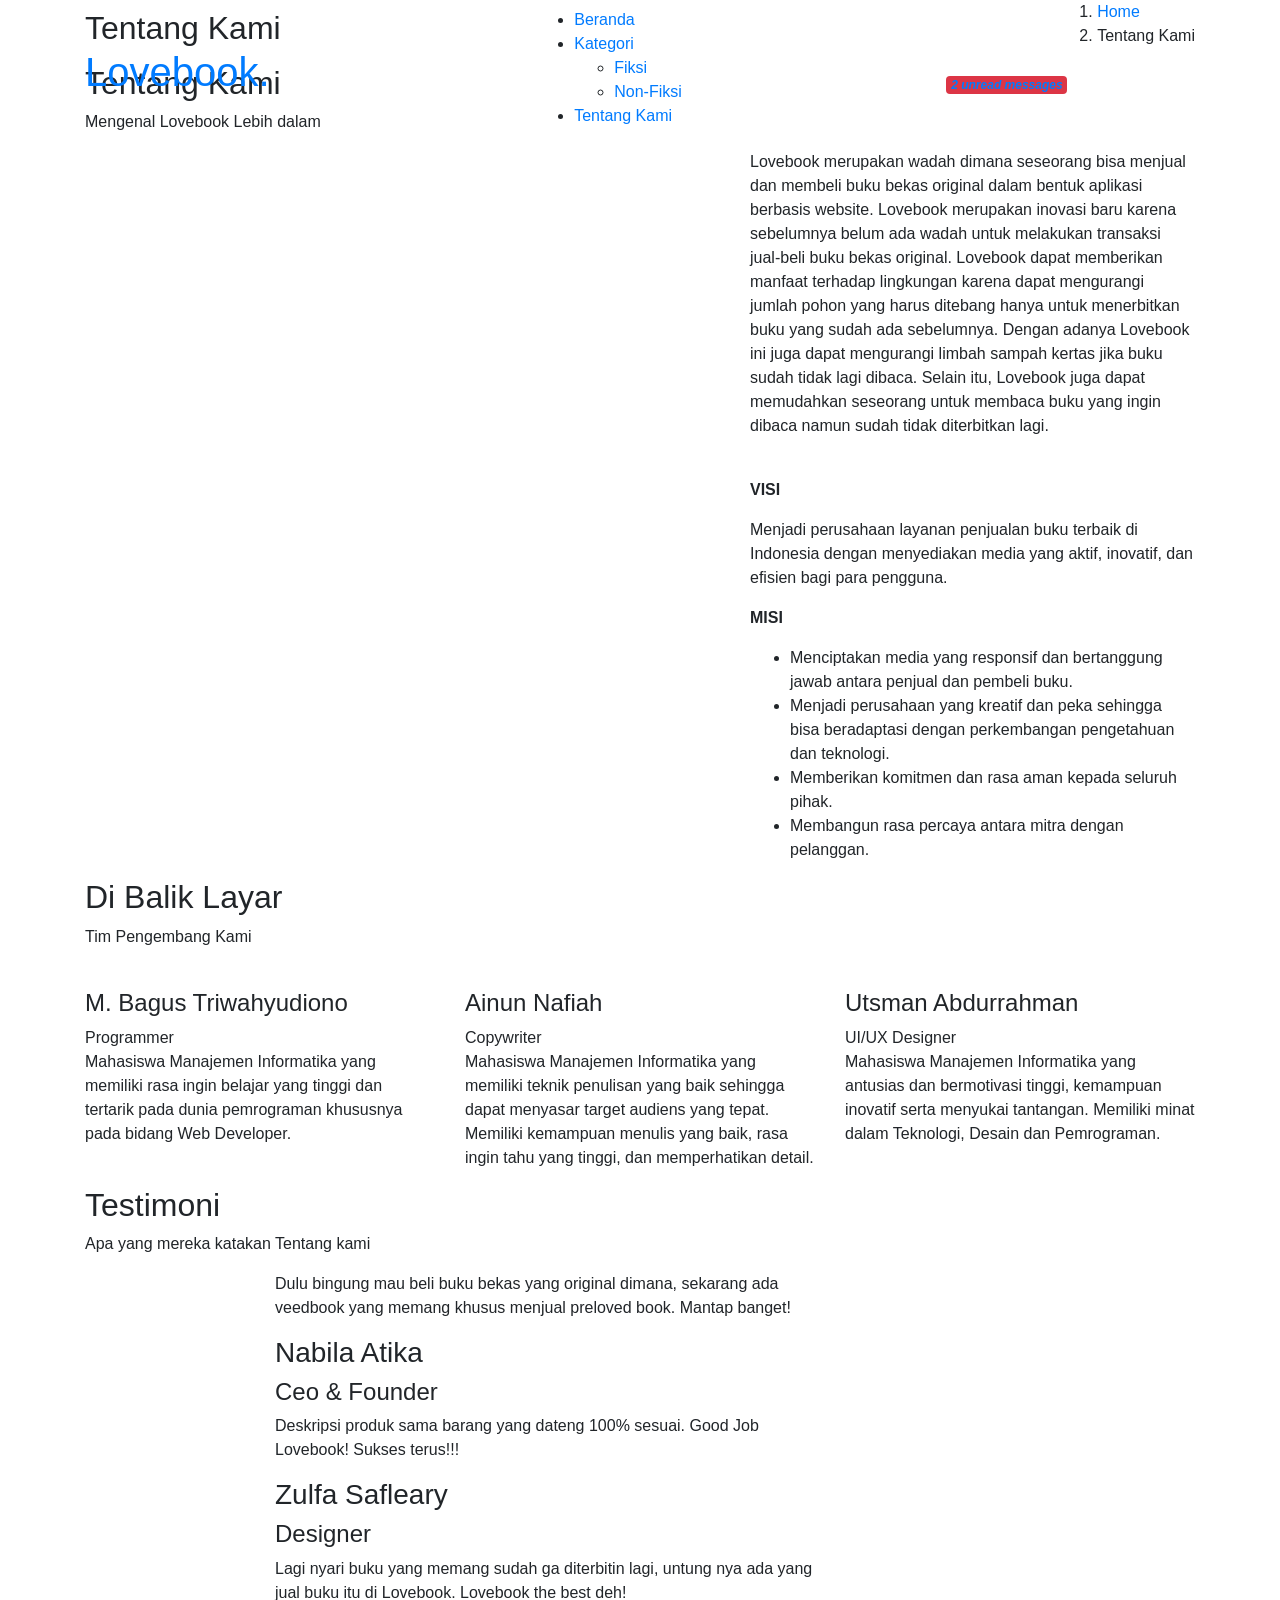
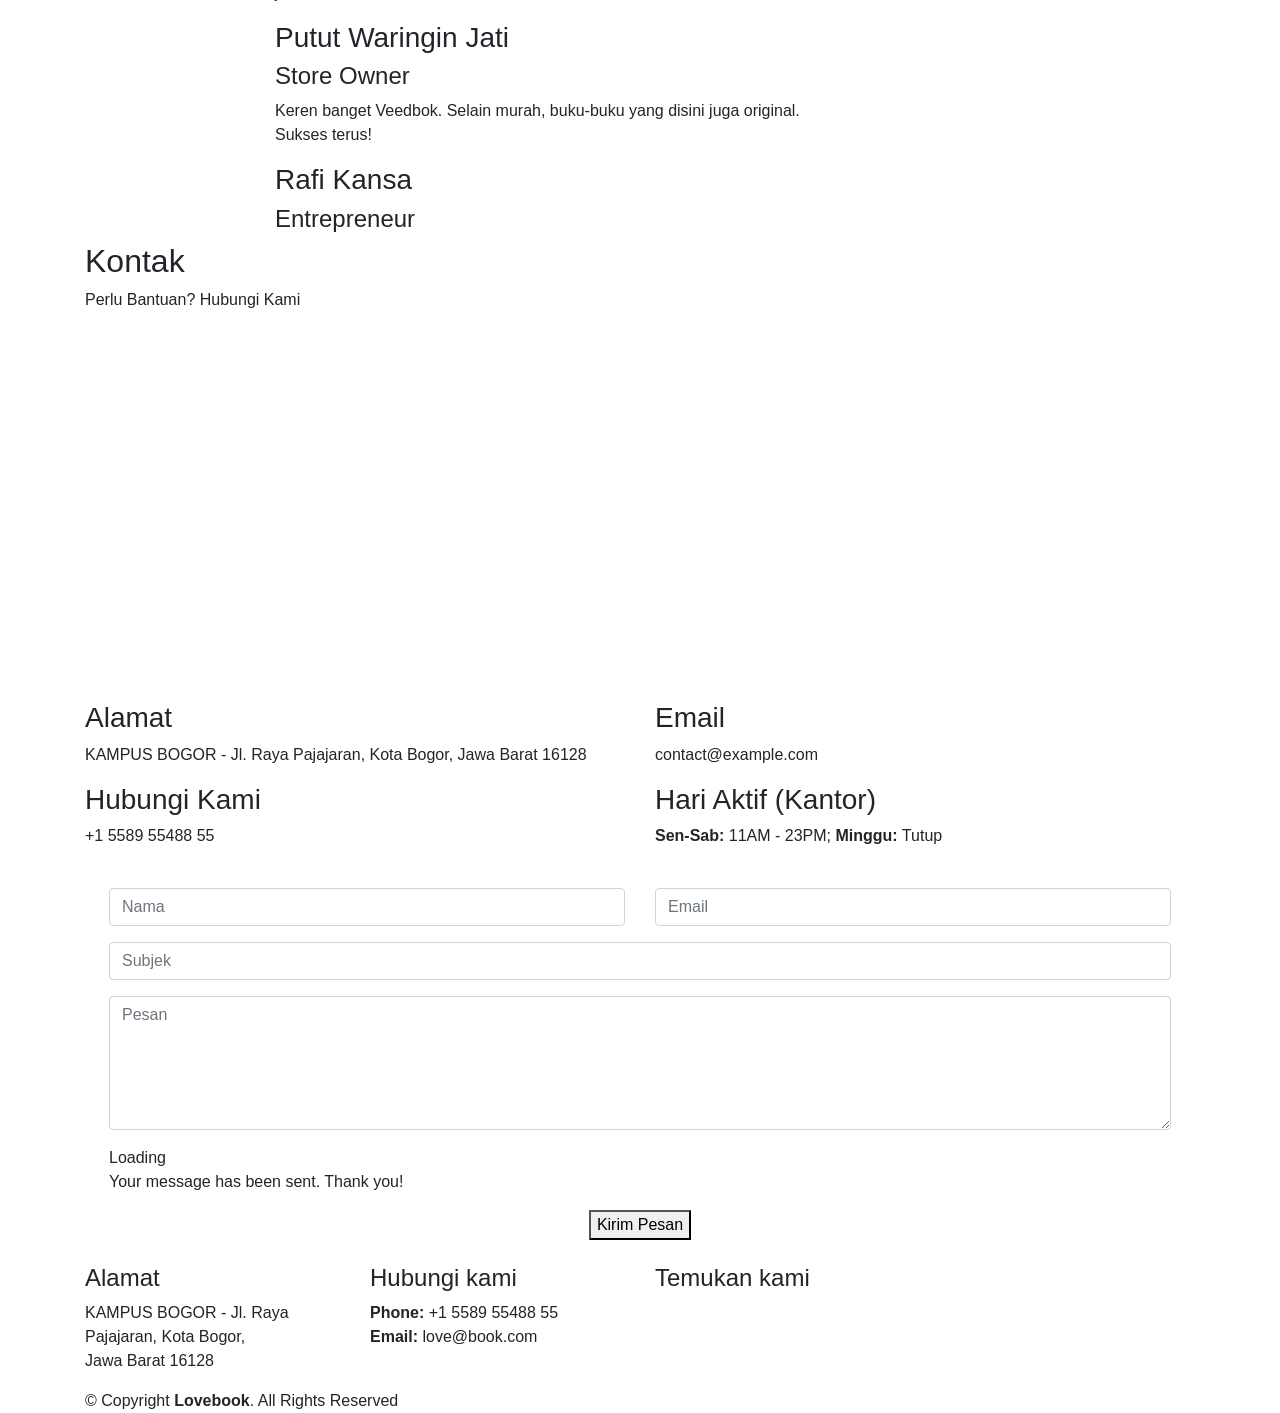
==== aboutus.html @ dd8b37a4 "Add files via upload" ====
<!DOCTYPE html>
<html lang="en">

<head>
  <meta charset="utf-8">
  <meta content="width=device-width, initial-scale=1.0" name="viewport">

  <title>Tentang Kami</title>
  <meta content="" name="description">
  <meta content="" name="keywords">

  <!-- Favicons -->
  <link href="assets/img/LogoLovebook.png" rel="icon">
  <link href="assets/img/LogoLovebook.png" rel="apple-touch-icon">

  <!-- Google Fonts -->
  <link rel="preconnect" href="https://fonts.googleapis.com">
  <link rel="preconnect" href="https://fonts.gstatic.com" crossorigin>
  <link
    href="https://fonts.googleapis.com/css2?family=Open+Sans:ital,wght@0,300;0,400;0,500;0,600;0,700;1,300;1,400;1,600;1,700&family=Amatic+SC:ital,wght@0,300;0,400;0,500;0,600;0,700;1,300;1,400;1,500;1,600;1,700&family=Inter:ital,wght@0,300;0,400;0,500;0,600;0,700;1,300;1,400;1,500;1,600;1,700&display=swap"
    rel="stylesheet">

  <!-- Vendor CSS Files -->
  <link href="assets/vendor/bootstrap/css/bootstrap.min.css" rel="stylesheet">
  <link href="assets/vendor/bootstrap-icons/bootstrap-icons.css" rel="stylesheet">
  <link href="assets/vendor/aos/aos.css" rel="stylesheet">
  <link href="assets/vendor/glightbox/css/glightbox.min.css" rel="stylesheet">
  <link href="assets/vendor/swiper/swiper-bundle.min.css" rel="stylesheet">
  <link href="//maxcdn.bootstrapcdn.com/bootstrap/4.0.0/css/bootstrap.min.css" rel="stylesheet" id="bootstrap-css">
  <script src="//maxcdn.bootstrapcdn.com/bootstrap/4.0.0/js/bootstrap.min.js"></script>
  <script src="//cdnjs.cloudflare.com/ajax/libs/jquery/3.2.1/jquery.min.js"></script>

  <!-- Template Main CSS File -->
  <link href="assets/css/main.css" rel="stylesheet">

</head>

<body>

  <!-- ======= Header ======= -->
  <header id="header" class="header fixed-top d-flex align-items-center">
    <div class="container d-flex align-items-center justify-content-between">

      <a href="index.html" class="logo d-flex align-items-center me-auto me-lg-0">
        <!-- Uncomment the line below if you also wish to use an image logo -->
        <img src="assets/img/logolovebook1.png" alt="">
        <h1>Lovebook<span>.</span></h1>
      </a>

      <nav id="navbar" class="navbar">
        <ul>
          <li><a href="index.html">Beranda</a></li>
          <li class="dropdown"><a href="category.html"><span>Kategori</span> <i
                class="bi bi-chevron-down dropdown-indicator"></i></a>
            <ul>
              <li><a href="category-fiction.html">Fiksi</a></li>
              <li><a href="category-nonfiction.html">Non-Fiksi</a></li>
            </ul>
          </li>
          <li><a href="aboutus.html">Tentang Kami</a></li>
        </ul>
      </nav><!-- .navbar -->
      <nav>
        <a href="cart.html"><i class="bi bi-cart4 position-relative fs-5"><span
              class="position-absolute top-0 start-100 translate-middle badge rounded-pill bg-danger">2 <span
                class="visually-hidden">unread messages</span></span></i></a>
        <a class="btn-book-a-table bi bi-person-circle fs-5" href="profile.html"></a>
      </nav>
      <i class="mobile-nav-toggle mobile-nav-show bi bi-list"></i>
      <i class="mobile-nav-toggle mobile-nav-hide d-none bi bi-x"></i>
    </div>
  </header><!-- End Header -->

  <main id="main">

    <!-- ======= Breadcrumbs ======= -->
    <div class="breadcrumbs">
      <div class="container">

        <div class="d-flex justify-content-between align-items-center">
          <h2>Tentang Kami</h2>
          <ol>
            <li><a href="index.html">Home</a></li>
            <li>Tentang Kami</li>
          </ol>
        </div>

      </div>
    </div><!-- End Breadcrumbs -->

    <!-- ======= About Section ======= -->
    <section id="about" class="about">
        <div class="container" data-aos="fade-up">
  
          <div class="section-header">
            <h2>Tentang Kami</h2>
            <p>Mengenal Lovebook <span>Lebih dalam</span></p>
          </div>
  
          <div class="row gy-4">
            <div class="col-lg-7 position-relative about-img" style="background-image: url(assets/img/about1.jpg) ;" data-aos="fade-up" data-aos-delay="150">
            </div>
            <div class="col-lg-5 d-flex align-items-end" data-aos="fade-up" data-aos-delay="300">
              <div class="content ps-0 ps-lg-5">
                <p>
                  Lovebook merupakan wadah dimana seseorang bisa menjual dan membeli buku bekas original dalam bentuk aplikasi berbasis website. Lovebook 
                  merupakan inovasi baru karena sebelumnya belum ada wadah untuk melakukan transaksi jual-beli buku bekas original. Lovebook dapat memberikan 
                  manfaat terhadap lingkungan karena dapat mengurangi jumlah pohon yang harus ditebang hanya untuk menerbitkan buku yang sudah ada sebelumnya. 
                  Dengan adanya Lovebook ini juga dapat mengurangi limbah sampah kertas jika buku sudah tidak lagi dibaca. Selain itu, Lovebook juga dapat memudahkan 
                  seseorang untuk membaca buku yang ingin dibaca namun sudah tidak diterbitkan lagi.
                </p><br>
                <p><b>VISI</b></p>
                <p>Menjadi perusahaan layanan penjualan buku terbaik di Indonesia dengan menyediakan media yang aktif, inovatif, dan efisien bagi para pengguna. </p>
                <p><b>MISI</b></p>
                <ul>
                  <li><i class="bi bi-check2-all"></i> Menciptakan media yang responsif dan bertanggung jawab antara penjual dan pembeli buku. </li>
                  <li><i class="bi bi-check2-all"></i> Menjadi perusahaan yang kreatif dan peka sehingga bisa beradaptasi dengan perkembangan pengetahuan dan teknologi. </li>
                  <li><i class="bi bi-check2-all"></i> Memberikan komitmen dan rasa aman kepada seluruh pihak. </li>
                  <li><i class="bi bi-check2-all"></i> Membangun rasa percaya antara mitra dengan pelanggan. </li>
                </ul>
              </div>
            </div>
          </div>
  
        </div>
      </section><!-- End About Section -->

    <!-- ======= Chefs Section ======= -->
    <section id="chefs" class="chefs section-bg">
      <div class="container" data-aos="fade-up">

        <div class="section-header">
          <h2>Di Balik Layar</h2>
          <p>Tim <span>Pengembang</span> Kami</p>
        </div>

        <div class="row gy-4">

          <div class="col-lg-4 col-md-6 d-flex align-items-stretch" data-aos="fade-up" data-aos-delay="200">
            <div class="chef-member">
              <div class="member-img">
                <img src="assets/img/chefs/Bagus.png" class="img-fluid" alt="">
                <div class="social">
                  <a href=""><i class="bi bi-twitter"></i></a>
                  <a href=""><i class="bi bi-facebook"></i></a>
                  <a href=""><i class="bi bi-instagram"></i></a>
                  <a href=""><i class="bi bi-linkedin"></i></a>
                </div>
              </div>
              <div class="member-info">
                <h4>M. Bagus Triwahyudiono</h4>
                <span>Programmer</span>
                <p>Mahasiswa Manajemen Informatika yang memiliki rasa ingin belajar yang tinggi dan tertarik pada dunia pemrograman khususnya pada bidang Web Developer.</p>
              </div>
            </div>
          </div><!-- End Chefs Member -->

          <div class="col-lg-4 col-md-6 d-flex align-items-stretch" data-aos="fade-up" data-aos-delay="100">
            <div class="chef-member">
              <div class="member-img">
                <img src="assets/img/chefs/Ainun.png" class="img-fluid" alt="">
                <div class="social">
                  <a href=""><i class="bi bi-twitter"></i></a>
                  <a href=""><i class="bi bi-facebook"></i></a>
                  <a href=""><i class="bi bi-instagram"></i></a>
                  <a href=""><i class="bi bi-linkedin"></i></a>
                </div>
              </div>
              <div class="member-info">
                <h4>Ainun Nafiah</h4>
                <span>Copywriter</span>
                <p>Mahasiswa Manajemen Informatika yang memiliki teknik penulisan yang baik sehingga dapat menyasar target audiens yang tepat. Memiliki kemampuan menulis yang baik, rasa ingin tahu yang tinggi, dan memperhatikan detail.</p>
              </div>
            </div>
          </div><!-- End Chefs Member -->

          <div class="col-lg-4 col-md-6 d-flex align-items-stretch" data-aos="fade-up" data-aos-delay="300">
            <div class="chef-member">
              <div class="member-img">
                <img src="assets/img/chefs/Utsman.png" class="img-fluid" alt="">
                <div class="social">
                  <a href=""><i class="bi bi-twitter"></i></a>
                  <a href=""><i class="bi bi-facebook"></i></a>
                  <a href=""><i class="bi bi-instagram"></i></a>
                  <a href=""><i class="bi bi-linkedin"></i></a>
                </div>
              </div>
              <div class="member-info">
                <h4>Utsman Abdurrahman</h4>
                <span>UI/UX Designer</span>
                <p>Mahasiswa Manajemen Informatika yang antusias dan bermotivasi tinggi, kemampuan inovatif serta menyukai tantangan. Memiliki minat dalam Teknologi, Desain dan Pemrograman.</p>
              </div>
            </div>
          </div><!-- End Chefs Member -->

        </div>

      </div>
    </section><!-- End Chefs Section -->

    <!-- ======= Testimonials Section ======= -->
    <section id="testimonials" class="testimonials section-bg">
      <div class="container" data-aos="fade-up">

        <div class="section-header">
          <h2>Testimoni</h2>
          <p>Apa yang mereka katakan <span>Tentang kami</span></p>
        </div>

        <div class="slides-1 swiper" data-aos="fade-up" data-aos-delay="100">
          <div class="swiper-wrapper">

            <div class="swiper-slide">
              <div class="testimonial-item">
                <div class="row gy-4 justify-content-center">
                  <div class="col-lg-6">
                    <div class="testimonial-content">
                      <p>
                        <i class="bi bi-quote quote-icon-left"></i>
                        Dulu bingung mau beli buku bekas yang original dimana, sekarang ada veedbook yang memang khusus menjual preloved book. Mantap banget!
                        <i class="bi bi-quote quote-icon-right"></i>
                      </p>
                      <h3>Nabila Atika</h3>
                      <h4>Ceo &amp; Founder</h4>
                      <div class="stars">
                        <i class="bi bi-star-fill"></i><i class="bi bi-star-fill"></i><i class="bi bi-star-fill"></i><i class="bi bi-star-fill"></i><i class="bi bi-star-fill"></i>
                      </div>
                    </div>
                  </div>
                  <div class="col-lg-2 text-center">
                    <img src="assets/img/testimonials/testi1.png" class="img-fluid testimonial-img" alt="">
                  </div>
                </div>
              </div>
            </div><!-- End testimonial item -->

            <div class="swiper-slide">
              <div class="testimonial-item">
                <div class="row gy-4 justify-content-center">
                  <div class="col-lg-6">
                    <div class="testimonial-content">
                      <p>
                        <i class="bi bi-quote quote-icon-left"></i>
                        Deskripsi produk sama barang yang dateng 100% sesuai. Good Job Lovebook! Sukses terus!!!
                        <i class="bi bi-quote quote-icon-right"></i>
                      </p>
                      <h3>Zulfa Safleary</h3>
                      <h4>Designer</h4>
                      <div class="stars">
                        <i class="bi bi-star-fill"></i><i class="bi bi-star-fill"></i><i class="bi bi-star-fill"></i><i class="bi bi-star-fill"></i><i class="bi bi-star-fill"></i>
                      </div>
                    </div>
                  </div>
                  <div class="col-lg-2 text-center">
                    <img src="assets/img/testimonials/testi2.png" class="img-fluid testimonial-img" alt="">
                  </div>
                </div>
              </div>
            </div><!-- End testimonial item -->

            <div class="swiper-slide">
              <div class="testimonial-item">
                <div class="row gy-4 justify-content-center">
                  <div class="col-lg-6">
                    <div class="testimonial-content">
                      <p>
                        <i class="bi bi-quote quote-icon-left"></i>
                        Lagi nyari buku yang memang sudah ga diterbitin lagi, untung nya ada yang jual buku itu di Lovebook. Lovebook the best deh!
                        <i class="bi bi-quote quote-icon-right"></i>
                      </p>
                      <h3>Putut Waringin Jati</h3>
                      <h4>Store Owner</h4>
                      <div class="stars">
                        <i class="bi bi-star-fill"></i><i class="bi bi-star-fill"></i><i class="bi bi-star-fill"></i><i class="bi bi-star-fill"></i><i class="bi bi-star-fill"></i>
                      </div>
                    </div>
                  </div>
                  <div class="col-lg-2 text-center">
                    <img src="assets/img/testimonials/testi3.png" class="img-fluid testimonial-img" alt="">
                  </div>
                </div>
              </div>
            </div><!-- End testimonial item -->

            <div class="swiper-slide">
              <div class="testimonial-item">
                <div class="row gy-4 justify-content-center">
                  <div class="col-lg-6">
                    <div class="testimonial-content">
                      <p>
                        <i class="bi bi-quote quote-icon-left"></i>
                        Keren banget Veedbok. Selain murah, buku-buku yang disini juga original. Sukses terus!
                        <i class="bi bi-quote quote-icon-right"></i>
                      </p>
                      <h3>Rafi Kansa</h3>
                      <h4>Entrepreneur</h4>
                      <div class="stars">
                        <i class="bi bi-star-fill"></i><i class="bi bi-star-fill"></i><i class="bi bi-star-fill"></i><i class="bi bi-star-fill"></i><i class="bi bi-star-fill"></i>
                      </div>
                    </div>
                  </div>
                  <div class="col-lg-2 text-center">
                    <img src="assets/img/testimonials/testi7.jpg" class="img-fluid testimonial-img" alt="">
                  </div>
                </div>
              </div>
            </div><!-- End testimonial item -->

          </div>
          <div class="swiper-pagination"></div>
        </div>

      </div>
    </section><!-- End Testimonials Section -->

        <!-- ======= Contact Section ======= -->
        <section id="contact" class="contact">
          <div class="container" data-aos="fade-up">
    
            <div class="section-header">
              <h2>Kontak</h2>
              <p>Perlu Bantuan? <span>Hubungi Kami</span></p>
            </div>
    
            <div class="mb-3">
              <iframe style="border:0; width: 100%; height: 350px;" src="https://maps.google.com/maps?q=School%20of%20vocational%20studies%20IPB&t=&z=13&ie=UTF8&iwloc=&output=embed" frameborder="0" allowfullscreen></iframe>
            </div><!-- End Google Maps -->
    
            <div class="row gy-4">
    
              <div class="col-md-6">
                <div class="info-item  d-flex align-items-center">
                  <i class="icon bi bi-map flex-shrink-0"></i>
                  <div>
                    <h3>Alamat</h3>
                    <p>KAMPUS BOGOR - Jl. Raya Pajajaran, Kota Bogor,
                      Jawa Barat 16128</p>
                  </div>
                </div>
              </div><!-- End Info Item -->
    
              <div class="col-md-6">
                <div class="info-item d-flex align-items-center">
                  <i class="icon bi bi-envelope flex-shrink-0"></i>
                  <div>
                    <h3>Email</h3>
                    <p>contact@example.com</p>
                  </div>
                </div>
              </div><!-- End Info Item -->
    
              <div class="col-md-6">
                <div class="info-item  d-flex align-items-center">
                  <i class="icon bi bi-telephone flex-shrink-0"></i>
                  <div>
                    <h3>Hubungi Kami</h3>
                    <p>+1 5589 55488 55</p>
                  </div>
                </div>
              </div><!-- End Info Item -->
    
              <div class="col-md-6">
                <div class="info-item  d-flex align-items-center">
                  <i class="icon bi bi-share flex-shrink-0"></i>
                  <div>
                    <h3>Hari Aktif (Kantor)</h3>
                    <div><strong>Sen-Sab:</strong> 11AM - 23PM;
                      <strong>Minggu:</strong> Tutup
                    </div>
                  </div>
                </div>
              </div><!-- End Info Item -->
    
            </div>
    
            <form action="forms/contact.php" method="post" role="form" class="php-email-form p-3 p-md-4">
              <div class="row">
                <div class="col-xl-6 form-group">
                  <input type="text" name="name" class="form-control" id="name" placeholder="Nama" required>
                </div>
                <div class="col-xl-6 form-group">
                  <input type="email" class="form-control" name="email" id="email" placeholder="Email" required>
                </div>
              </div>
              <div class="form-group">
                <input type="text" class="form-control" name="subject" id="subject" placeholder="Subjek" required>
              </div>
              <div class="form-group">
                <textarea class="form-control" name="message" rows="5" placeholder="Pesan" required></textarea>
              </div>
              <div class="my-3">
                <div class="loading">Loading</div>
                <div class="error-message"></div>
                <div class="sent-message">Your message has been sent. Thank you!</div>
              </div>
              <div class="text-center"><button type="submit">Kirim Pesan</button></div>
            </form>
            <!--End Contact Form -->
    
          </div>
        </section><!-- End Contact Section -->

  </main><!-- End #main -->

  <!-- ======= Footer ======= -->
  <footer id="footer" class="footer">

    <div class="container">
      <div class="row gy-3">
        <div class="col-lg-3 col-md-6 d-flex">
          <i class="bi bi-geo-alt icon"></i>
          <div>
            <h4>Alamat</h4>
            <p>
              KAMPUS BOGOR - Jl. Raya Pajajaran, Kota Bogor,<br>
              Jawa Barat 16128 <br>
            </p>
          </div>

        </div>

        <div class="col-lg-3 col-md-6 footer-links d-flex">
          <i class="bi bi-telephone icon"></i>
          <div>
            <h4>Hubungi kami</h4>
            <p>
              <strong>Phone:</strong> +1 5589 55488 55<br>
              <strong>Email:</strong> love@book.com<br>
            </p>
          </div>
        </div>

        <div class="col-lg-3 col-md-6 footer-links">
          <h4>Temukan kami</h4>
          <div class="social-links d-flex">
            <a href="#" class="twitter"><i class="bi bi-twitter"></i></a>
            <a href="#" class="facebook"><i class="bi bi-facebook"></i></a>
            <a href="#" class="instagram"><i class="bi bi-instagram"></i></a>
            <a href="#" class="linkedin"><i class="bi bi-linkedin"></i></a>
          </div>
        </div>

      </div>
    </div>

    <div class="container">
      <div class="copyright">
        &copy; Copyright <strong><span>Lovebook</span></strong>. All Rights Reserved
      </div>
    </div>

  </footer><!-- End Footer -->
  <!-- End Footer -->

  <a href="#" class="scroll-top d-flex align-items-center justify-content-center"><i class="bi bi-arrow-up-short"></i></a>

  <div id="preloader"></div>

  <!-- Vendor JS Files -->
  <script src="assets/vendor/bootstrap/js/bootstrap.bundle.min.js"></script>
  <script src="assets/vendor/aos/aos.js"></script>
  <script src="assets/vendor/glightbox/js/glightbox.min.js"></script>
  <script src="assets/vendor/purecounter/purecounter_vanilla.js"></script>
  <script src="assets/vendor/swiper/swiper-bundle.min.js"></script>
  <script src="assets/vendor/php-email-form/validate.js"></script>

  <!-- Template Main JS File -->
  <script src="assets/js/main.js"></script>

</body>

</html>
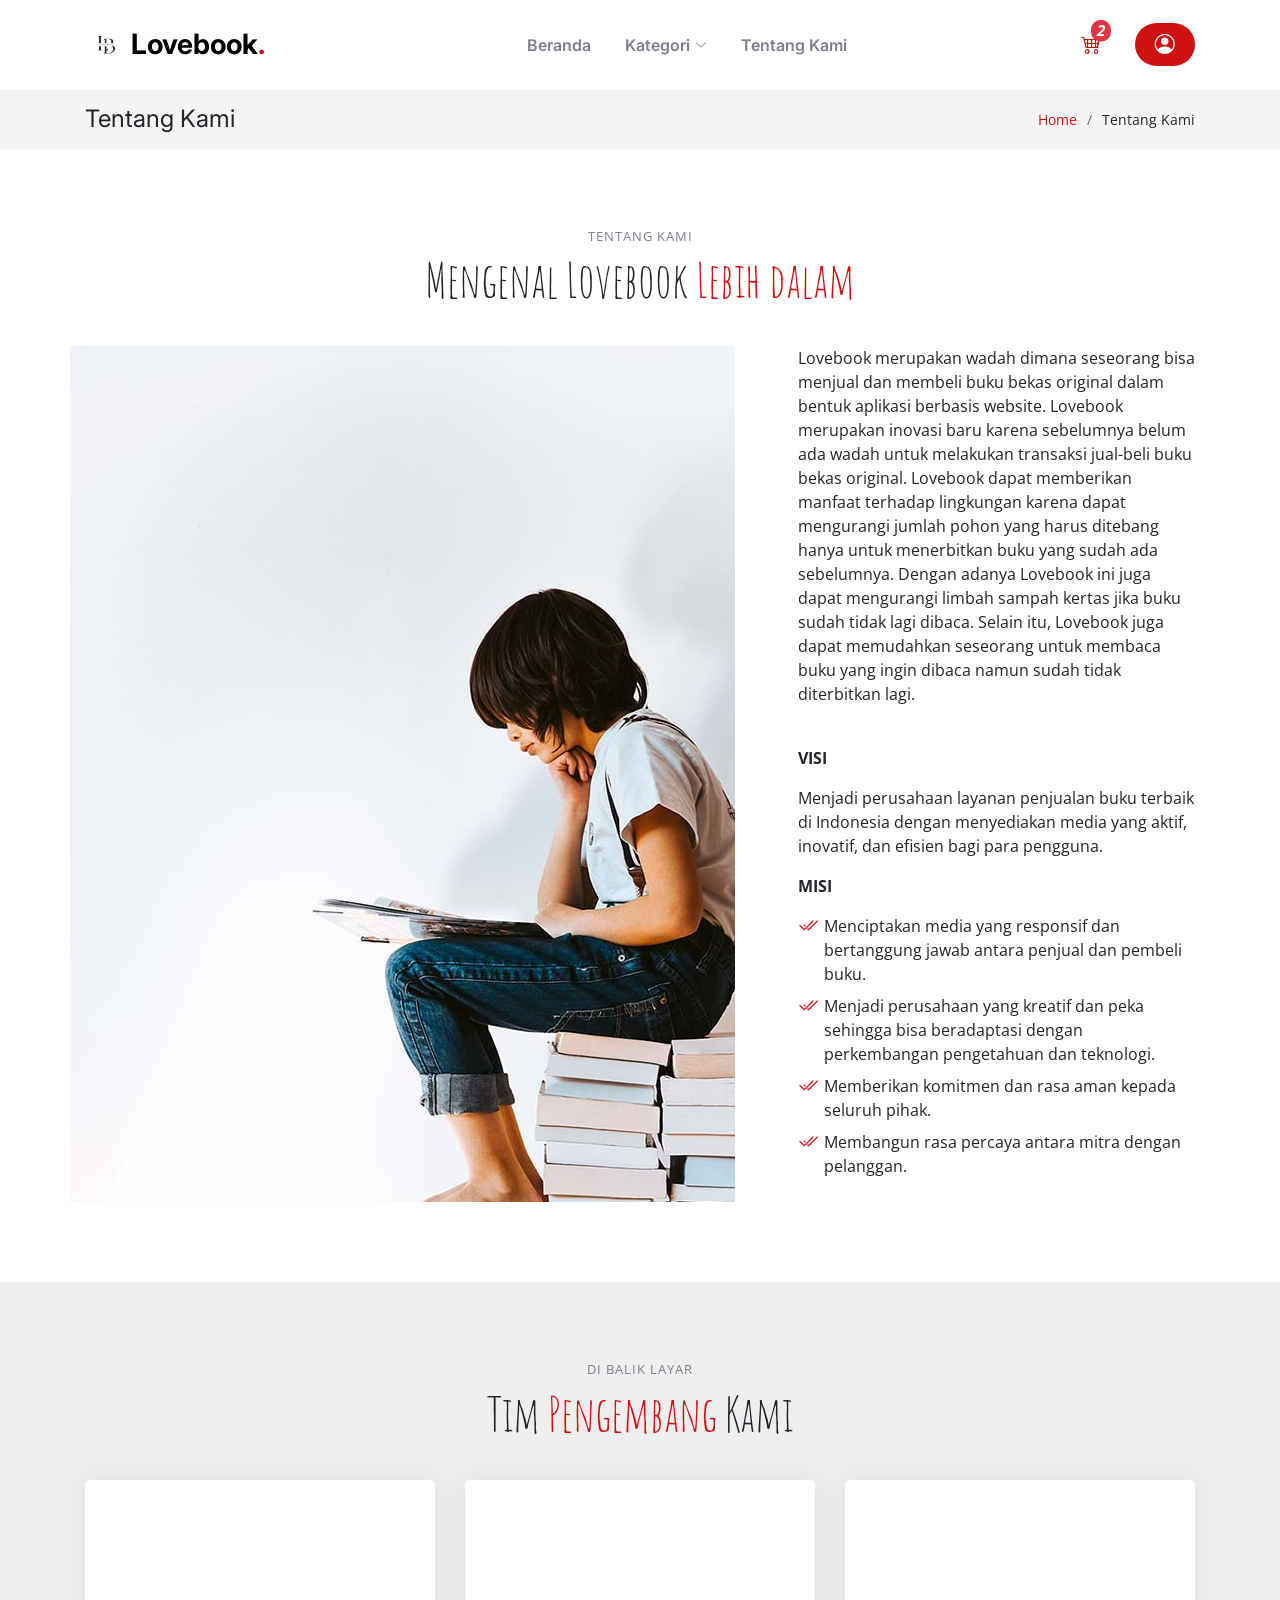
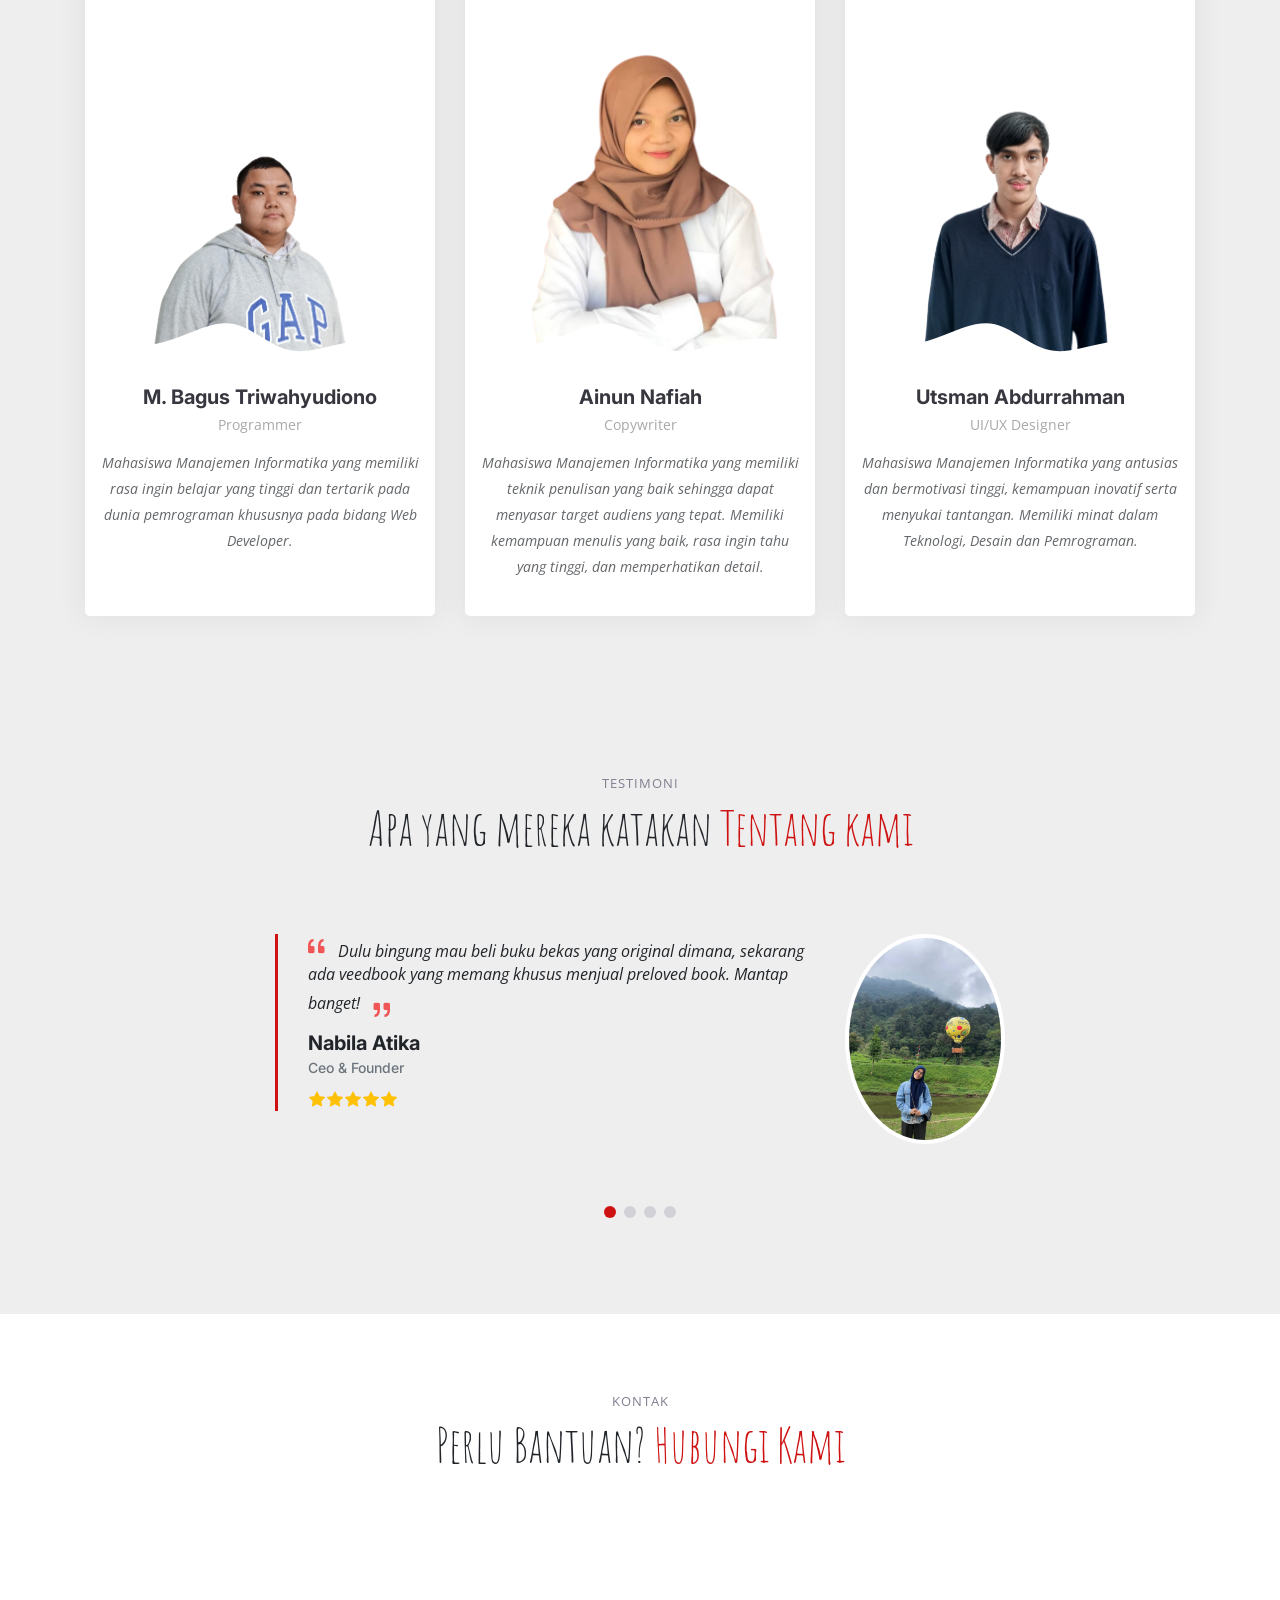
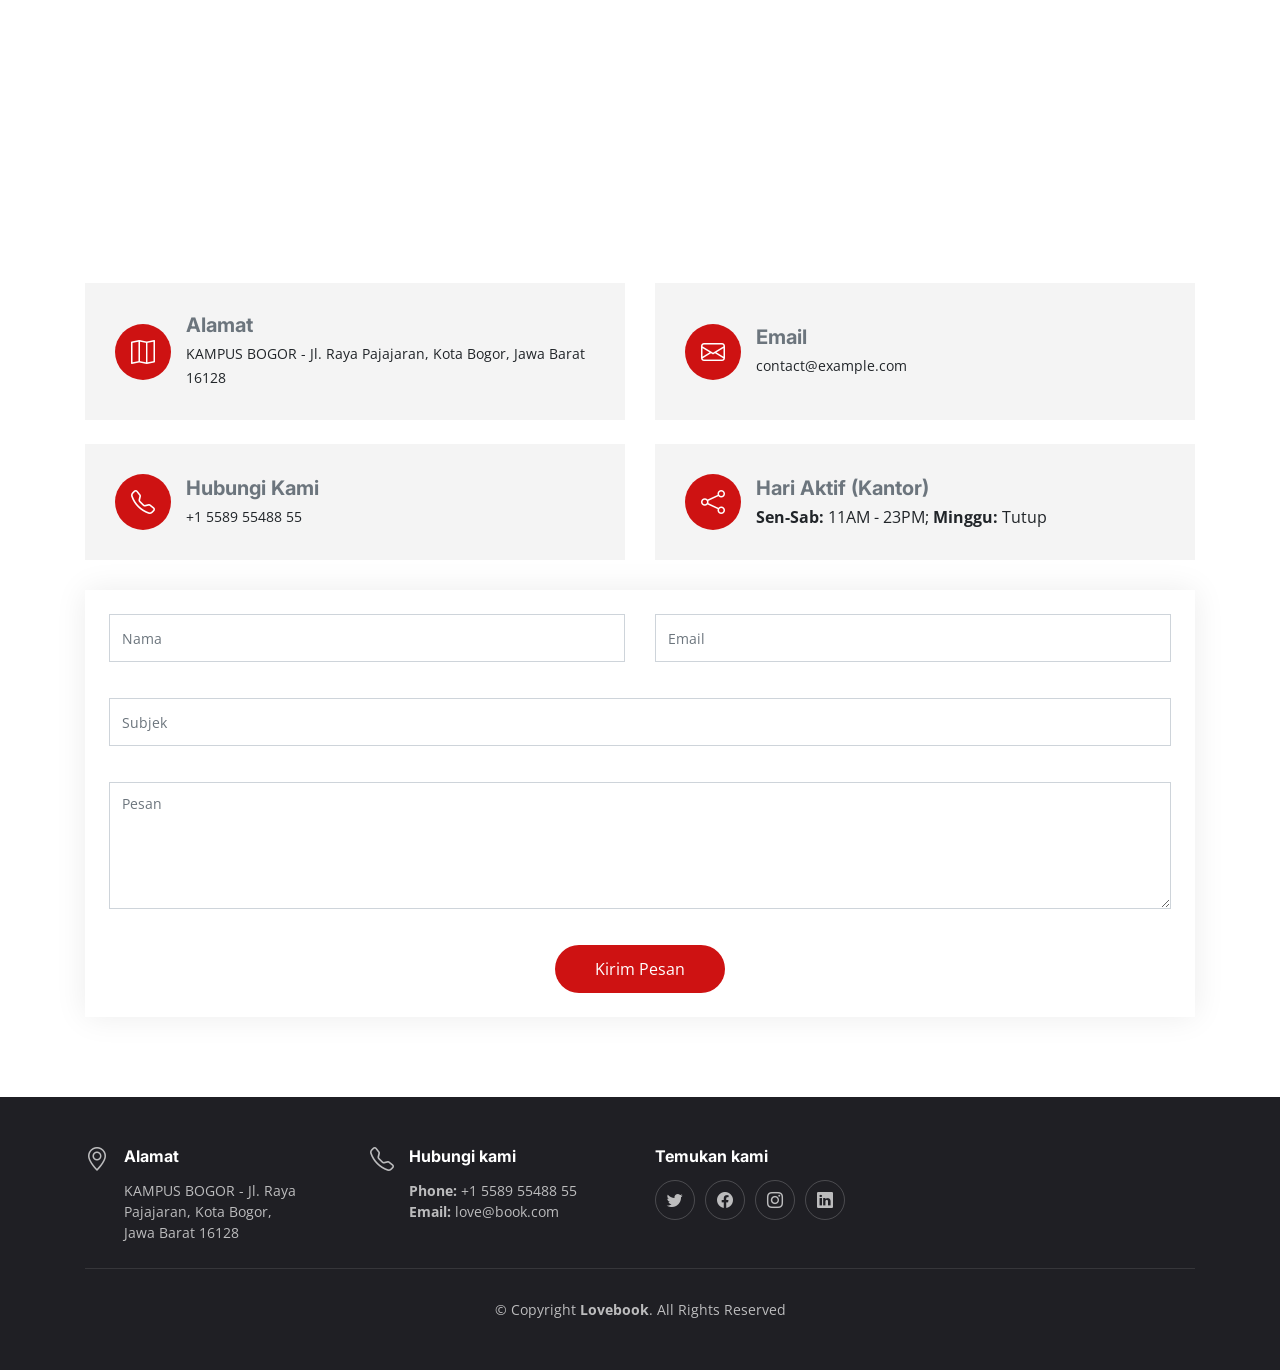
==== commit 99f50d26: "Update aboutus.html" ====
--- a/aboutus.html
+++ b/aboutus.html
@@ -300,7 +300,7 @@
                     </div>
                   </div>
                   <div class="col-lg-2 text-center">
-                    <img src="assets/img/testimonials/testi7.jpg" class="img-fluid testimonial-img" alt="">
+                    <img src="assets/img/testimonials/testi8.jpg" class="img-fluid testimonial-img" alt="">
                   </div>
                 </div>
               </div>
@@ -469,4 +469,4 @@
 
 </body>
 
-</html>+</html>
--- a/assets/css/main.css
+++ b/assets/css/main.css
@@ -0,0 +1,1927 @@
+/**
+* Template Name: Yummy - v1.1.0
+* Template URL: https://bootstrapmade.com/yummy-bootstrap-restaurant-website-template/
+* Author: BootstrapMade.com
+* License: https://bootstrapmade.com/license/
+*/
+
+/*--------------------------------------------------------------
+# Set main reusable colors and fonts using CSS variables
+# Learn more about CSS variables at https://developer.mozilla.org/en-US/docs/Web/CSS/Using_CSS_custom_properties
+--------------------------------------------------------------*/
+/* Fonts */
+:root {
+  --font-default: "Open Sans", system-ui, -apple-system, "Segoe UI", Roboto, "Helvetica Neue", Arial, "Noto Sans", "Liberation Sans", sans-serif, "Apple Color Emoji", "Segoe UI Emoji", "Segoe UI Symbol", "Noto Color Emoji";
+  --font-primary: "Amatic SC", sans-serif;
+  --font-secondary: "Inter", sans-serif;
+}
+
+/* Colors */
+:root {
+  --color-default: #212529;
+  --color-primary: #ce1212;
+  --color-secondary: #37373f;
+}
+
+/* Smooth scroll behavior */
+:root {
+  scroll-behavior: smooth;
+}
+
+/*--------------------------------------------------------------
+# General
+--------------------------------------------------------------*/
+body {
+  font-family: var(--font-default);
+  color: var(--color-default);
+}
+
+a {
+  color: var(--color-primary);
+  text-decoration: none;
+}
+
+a:hover {
+  color: #ec2727;
+  text-decoration: none;
+}
+
+h1,
+h2,
+h3,
+h4,
+h5,
+h6 {
+  font-family: var(--font-secondary);
+}
+
+.kotak
+	{
+		padding:10px;
+		border:1px solid #e8e8e8;
+		margin-bottom:15px;	
+		background:#F4F4F4;
+		border-radius:5px;
+	}
+.kotak2
+	{
+		padding:20px;
+		border:1px solid #e8e8e8;
+		margin-bottom:15px;	
+	}
+
+/*--------------------------------------------------------------
+# Sections & Section Header
+--------------------------------------------------------------*/
+section {
+  overflow: hidden;
+  padding: 80px 0;
+}
+
+.section-bg {
+  background-color: #eee;
+}
+
+.section-header {
+  text-align: center;
+  padding-bottom: 30px;
+}
+
+.section-header h2 {
+  font-size: 13px;
+  letter-spacing: 1px;
+  font-weight: 400;
+  margin: 0;
+  padding: 0;
+  color: #7f7f90;
+  text-transform: uppercase;
+  font-family: var(--font-default);
+}
+
+.section-header p {
+  margin: 0;
+  font-size: 48px;
+  font-weight: 400;
+  font-family: var(--font-primary);
+}
+
+.section-header p span {
+  color: var(--color-primary);
+}
+
+/*--------------------------------------------------------------
+# Breadcrumbs
+--------------------------------------------------------------*/
+.breadcrumbs {
+  padding: 15px 0;
+  background: rgba(55, 55, 63, 0.05);
+  margin-top: 90px;
+}
+
+@media (max-width: 575px) {
+  .breadcrumbs {
+    margin-top: 70px;
+  }
+}
+
+.breadcrumbs h2 {
+  font-size: 24px;
+  font-weight: 400;
+  margin: 0;
+}
+
+.breadcrumbs ol {
+  display: flex;
+  flex-wrap: wrap;
+  list-style: none;
+  padding: 0;
+  margin: 0;
+  font-size: 14px;
+}
+
+.breadcrumbs ol li+li {
+  padding-left: 10px;
+}
+
+.breadcrumbs ol li+li::before {
+  display: inline-block;
+  padding-right: 10px;
+  color: #676775;
+  content: "/";
+}
+
+@media (max-width: 992px) {
+  .breadcrumbs .d-flex {
+    display: block !important;
+  }
+
+  .breadcrumbs h2 {
+    margin-bottom: 10px;
+  }
+
+  .breadcrumbs ol {
+    display: block;
+  }
+
+  .breadcrumbs ol li {
+    display: inline-block;
+  }
+}
+
+/*--------------------------------------------------------------
+# Scroll top button
+--------------------------------------------------------------*/
+.scroll-top {
+  position: fixed;
+  visibility: hidden;
+  opacity: 0;
+  right: 15px;
+  bottom: 15px;
+  z-index: 99999;
+  background: var(--color-primary);
+  width: 44px;
+  height: 44px;
+  border-radius: 50px;
+  transition: all 0.4s;
+}
+
+.scroll-top i {
+  font-size: 24px;
+  color: #fff;
+  line-height: 0;
+}
+
+.scroll-top:hover {
+  background: #ec2727;
+  color: #fff;
+}
+
+.scroll-top.active {
+  visibility: visible;
+  opacity: 1;
+}
+
+/*--------------------------------------------------------------
+# Preloader
+--------------------------------------------------------------*/
+#preloader {
+  position: fixed;
+  inset: 0;
+  z-index: 9999;
+  overflow: hidden;
+  background: #fff;
+  transition: all 0.6s ease-out;
+  width: 100%;
+  height: 100vh;
+}
+
+#preloader:before,
+#preloader:after {
+  content: "";
+  position: absolute;
+  border: 4px solid var(--color-primary);
+  border-radius: 50%;
+  -webkit-animation: animate-preloader 2s cubic-bezier(0, 0.2, 0.8, 1) infinite;
+  animation: animate-preloader 2s cubic-bezier(0, 0.2, 0.8, 1) infinite;
+}
+
+#preloader:after {
+  -webkit-animation-delay: -0.5s;
+  animation-delay: -0.5s;
+}
+
+@-webkit-keyframes animate-preloader {
+  0% {
+    width: 10px;
+    height: 10px;
+    top: calc(50% - 5px);
+    left: calc(50% - 5px);
+    opacity: 1;
+  }
+
+  100% {
+    width: 72px;
+    height: 72px;
+    top: calc(50% - 36px);
+    left: calc(50% - 36px);
+    opacity: 0;
+  }
+}
+
+@keyframes animate-preloader {
+  0% {
+    width: 10px;
+    height: 10px;
+    top: calc(50% - 5px);
+    left: calc(50% - 5px);
+    opacity: 1;
+  }
+
+  100% {
+    width: 72px;
+    height: 72px;
+    top: calc(50% - 36px);
+    left: calc(50% - 36px);
+    opacity: 0;
+  }
+}
+
+/*--------------------------------------------------------------
+# Disable aos animation delay on mobile devices
+--------------------------------------------------------------*/
+@media screen and (max-width: 768px) {
+  [data-aos-delay] {
+    transition-delay: 0 !important;
+  }
+}
+
+/*--------------------------------------------------------------
+# Header
+--------------------------------------------------------------*/
+.header {
+  background: #fff;
+  transition: all 0.5s;
+  z-index: 997;
+  height: 90px;
+  border-bottom: 1px solid #fff;
+}
+
+@media (max-width: 575px) {
+  .header {
+    height: 70px;
+  }
+}
+
+.header.sticked {
+  border-color: #fff;
+  border-color: #eee;
+}
+
+.header .logo img {
+  max-height: 40px;
+  margin-right: 6px;
+}
+
+.header .logo h1 {
+  font-size: 28px;
+  font-weight: 700;
+  color: #000;
+  margin: 0;
+  font-family: var(--font-secondary);
+}
+
+.header .logo h1 span {
+  color: var(--color-primary);
+}
+
+.header .btn-cart,
+.header .btn-cart:focus {
+  color: #fff;
+  background: var(--color-primary);
+  padding: 8px 20px;
+  margin-left: 30px;
+  border-radius: 50px;
+  transition: 0.3s;
+}
+
+.header .btn-cart:hover,
+.header .btn-cart:focus:hover {
+  color: #fff;
+  background: rgba(206, 18, 18, 0.8);
+}
+
+.header .btn-book-a-table,
+.header .btn-book-a-table:focus {
+  font-size: 14px;
+  color: #fff;
+  background: var(--color-primary);
+  padding: 8px 20px;
+  margin-left: 30px;
+  border-radius: 50px;
+  transition: 0.3s;
+}
+
+.header .btn-book-a-table:hover,
+.header .btn-book-a-table:focus:hover {
+  color: #fff;
+  background: rgba(206, 18, 18, 0.8);
+}
+
+section {
+  scroll-margin-top: 90px;
+}
+
+/*--------------------------------------------------------------
+# Desktop Navigation
+--------------------------------------------------------------*/
+@media (min-width: 1280px) {
+  .navbar {
+    padding: 0;
+  }
+
+  .navbar ul {
+    margin: 0;
+    padding: 0;
+    display: flex;
+    list-style: none;
+    align-items: center;
+  }
+
+  .navbar li {
+    position: relative;
+  }
+
+  .navbar>ul>li {
+    white-space: nowrap;
+    padding: 10px 0 10px 28px;
+  }
+
+  .navbar a,
+  .navbar a:focus {
+    display: flex;
+    align-items: center;
+    justify-content: space-between;
+    padding: 0 3px;
+    font-family: var(--font-secondary);
+    font-size: 16px;
+    font-weight: 600;
+    color: #7f7f90;
+    white-space: nowrap;
+    transition: 0.3s;
+    position: relative;
+  }
+
+  .navbar a i,
+  .navbar a:focus i {
+    font-size: 12px;
+    line-height: 0;
+    margin-left: 5px;
+  }
+
+  .navbar>ul>li>a:before {
+    content: "";
+    position: absolute;
+    width: 100%;
+    height: 2px;
+    bottom: -6px;
+    left: 0;
+    background-color: var(--color-primary);
+    visibility: hidden;
+    width: 0px;
+    transition: all 0.3s ease-in-out 0s;
+  }
+
+  .navbar a:hover:before,
+  .navbar li:hover>a:before,
+  .navbar .active:before {
+    visibility: visible;
+    width: 100%;
+  }
+
+  .navbar a:hover,
+  .navbar .active,
+  .navbar .active:focus,
+  .navbar li:hover>a {
+    color: #000;
+  }
+
+  .navbar .dropdown ul {
+    display: block;
+    position: absolute;
+    left: 28px;
+    top: calc(100% + 30px);
+    margin: 0;
+    padding: 10px 0;
+    z-index: 99;
+    opacity: 0;
+    visibility: hidden;
+    background: #fff;
+    box-shadow: 0px 0px 30px rgba(127, 137, 161, 0.25);
+    transition: 0.3s;
+    border-radius: 4px;
+  }
+
+  .navbar .dropdown ul li {
+    min-width: 200px;
+  }
+
+  .navbar .dropdown ul a {
+    padding: 10px 20px;
+    font-size: 15px;
+    text-transform: none;
+    font-weight: 600;
+  }
+
+  .navbar .dropdown ul a i {
+    font-size: 12px;
+  }
+
+  .navbar .dropdown ul a:hover,
+  .navbar .dropdown ul .active:hover,
+  .navbar .dropdown ul li:hover>a {
+    color: var(--color-primary);
+  }
+
+  .navbar .dropdown:hover>ul {
+    opacity: 1;
+    top: 100%;
+    visibility: visible;
+  }
+
+  .navbar .dropdown .dropdown ul {
+    top: 0;
+    left: calc(100% - 30px);
+    visibility: hidden;
+  }
+
+  .navbar .dropdown .dropdown:hover>ul {
+    opacity: 1;
+    top: 0;
+    left: 100%;
+    visibility: visible;
+  }
+}
+
+@media (min-width: 1280px) and (max-width: 1366px) {
+  .navbar .dropdown .dropdown ul {
+    left: -90%;
+  }
+
+  .navbar .dropdown .dropdown:hover>ul {
+    left: -100%;
+  }
+}
+
+@media (min-width: 1280px) {
+
+  .mobile-nav-show,
+  .mobile-nav-hide {
+    display: none;
+  }
+}
+
+/*--------------------------------------------------------------
+# Mobile Navigation
+--------------------------------------------------------------*/
+@media (max-width: 1279px) {
+  .navbar {
+    position: fixed;
+    top: 0;
+    right: -100%;
+    width: 100%;
+    max-width: 400px;
+    border-left: 1px solid #666;
+    bottom: 0;
+    transition: 0.3s;
+    z-index: 9997;
+  }
+
+  .navbar ul {
+    position: absolute;
+    inset: 0;
+    padding: 50px 0 10px 0;
+    margin: 0;
+    background: rgba(255, 255, 255, 0.9);
+    overflow-y: auto;
+    transition: 0.3s;
+    z-index: 9998;
+  }
+
+  .navbar a,
+  .navbar a:focus {
+    display: flex;
+    align-items: center;
+    justify-content: space-between;
+    padding: 10px 20px;
+    font-family: var(--font-secondary);
+    border-bottom: 2px solid rgba(255, 255, 255, 0.8);
+    font-size: 16px;
+    font-weight: 600;
+    color: #7f7f90;
+    white-space: nowrap;
+    transition: 0.3s;
+  }
+
+  .navbar a i,
+  .navbar a:focus i {
+    font-size: 12px;
+    line-height: 0;
+    margin-left: 5px;
+  }
+
+  .navbar a:hover,
+  .navbar li:hover>a {
+    color: #000;
+  }
+
+  .navbar .active,
+  .navbar .active:focus {
+    color: #000;
+    border-color: var(--color-primary);
+  }
+
+  .navbar .dropdown ul,
+  .navbar .dropdown .dropdown ul {
+    position: static;
+    display: none;
+    padding: 10px 0;
+    margin: 10px 20px;
+    transition: all 0.5s ease-in-out;
+    border: 1px solid #eee;
+  }
+
+  .navbar .dropdown>.dropdown-active,
+  .navbar .dropdown .dropdown>.dropdown-active {
+    display: block;
+  }
+
+  .mobile-nav-show {
+    color: var(--color-secondary);
+    font-size: 28px;
+    cursor: pointer;
+    line-height: 0;
+    transition: 0.5s;
+    z-index: 9999;
+    margin: 0 10px 0 20px;
+  }
+
+  .mobile-nav-hide {
+    color: var(--color-secondary);
+    font-size: 32px;
+    cursor: pointer;
+    line-height: 0;
+    transition: 0.5s;
+    position: fixed;
+    right: 20px;
+    top: 20px;
+    z-index: 9999;
+  }
+
+  .mobile-nav-active {
+    overflow: hidden;
+  }
+
+  .mobile-nav-active .navbar {
+    right: 0;
+  }
+
+  .mobile-nav-active .navbar:before {
+    content: "";
+    position: fixed;
+    inset: 0;
+    background: rgba(255, 255, 255, 0.8);
+    z-index: 9996;
+  }
+}
+
+/*--------------------------------------------------------------
+# About Section
+--------------------------------------------------------------*/
+.about .about-img {
+  min-height: 500px;
+}
+
+.about h3 {
+  font-weight: 700;
+  font-size: 36px;
+  margin-bottom: 30px;
+  font-family: var(--font-secondary);
+}
+
+.about .call-us {
+  left: 10%;
+  right: 10%;
+  bottom: 10%;
+  background-color: #fff;
+  box-shadow: 0px 2px 25px rgba(0, 0, 0, 0.08);
+  padding: 20px;
+  text-align: center;
+}
+
+.about .call-us h4 {
+  font-size: 24px;
+  font-weight: 700;
+  margin-bottom: 5px;
+  font-family: var(--font-default);
+}
+
+.about .call-us p {
+  font-size: 28px;
+  font-weight: 700;
+  color: var(--color-primary);
+}
+
+.about .content ul {
+  list-style: none;
+  padding: 0;
+}
+
+.about .content ul li {
+  padding: 0 0 8px 26px;
+  position: relative;
+}
+
+.about .content ul i {
+  position: absolute;
+  font-size: 20px;
+  left: 0;
+  top: -3px;
+  color: var(--color-primary);
+}
+
+.about .content p:last-child {
+  margin-bottom: 0;
+}
+
+.about .play-btn {
+  width: 94px;
+  height: 94px;
+  background: radial-gradient(var(--color-primary) 50%, rgba(206, 18, 18, 0.4) 52%);
+  border-radius: 50%;
+  display: block;
+  position: absolute;
+  left: calc(50% - 47px);
+  top: calc(50% - 47px);
+  overflow: hidden;
+}
+
+.about .play-btn:before {
+  content: "";
+  position: absolute;
+  width: 120px;
+  height: 120px;
+  -webkit-animation-delay: 0s;
+  animation-delay: 0s;
+  -webkit-animation: pulsate-btn 2s;
+  animation: pulsate-btn 2s;
+  -webkit-animation-direction: forwards;
+  animation-direction: forwards;
+  -webkit-animation-iteration-count: infinite;
+  animation-iteration-count: infinite;
+  -webkit-animation-timing-function: steps;
+  animation-timing-function: steps;
+  opacity: 1;
+  border-radius: 50%;
+  border: 5px solid rgba(206, 18, 18, 0.7);
+  top: -15%;
+  left: -15%;
+  background: rgba(198, 16, 0, 0);
+}
+
+.about .play-btn:after {
+  content: "";
+  position: absolute;
+  left: 50%;
+  top: 50%;
+  transform: translateX(-40%) translateY(-50%);
+  width: 0;
+  height: 0;
+  border-top: 10px solid transparent;
+  border-bottom: 10px solid transparent;
+  border-left: 15px solid #fff;
+  z-index: 100;
+  transition: all 400ms cubic-bezier(0.55, 0.055, 0.675, 0.19);
+}
+
+.about .play-btn:hover:before {
+  content: "";
+  position: absolute;
+  left: 50%;
+  top: 50%;
+  transform: translateX(-40%) translateY(-50%);
+  width: 0;
+  height: 0;
+  border: none;
+  border-top: 10px solid transparent;
+  border-bottom: 10px solid transparent;
+  border-left: 15px solid #fff;
+  z-index: 200;
+  -webkit-animation: none;
+  animation: none;
+  border-radius: 0;
+}
+
+.about .play-btn:hover:after {
+  border-left: 15px solid var(--color-primary);
+  transform: scale(20);
+}
+
+@-webkit-keyframes pulsate-btn {
+  0% {
+    transform: scale(0.6, 0.6);
+    opacity: 1;
+  }
+
+  100% {
+    transform: scale(1, 1);
+    opacity: 0;
+  }
+}
+
+@keyframes pulsate-btn {
+  0% {
+    transform: scale(0.6, 0.6);
+    opacity: 1;
+  }
+
+  100% {
+    transform: scale(1, 1);
+    opacity: 0;
+  }
+}
+
+/*--------------------------------------------------------------
+# Why Us Section
+--------------------------------------------------------------*/
+.why-us .why-box {
+  padding: 30px;
+  background: var(--color-primary);
+  color: #fff;
+}
+
+.why-us .why-box h3 {
+  font-weight: 700;
+  font-size: 34px;
+  margin-bottom: 30px;
+}
+
+.why-us .why-box p {
+  margin-bottom: 30px;
+}
+
+.why-us .why-box .more-btn {
+  display: inline-block;
+  background: rgba(255, 255, 255, 0.3);
+  padding: 6px 30px 8px 30px;
+  color: #fff;
+  border-radius: 50px;
+  transition: all ease-in-out 0.4s;
+}
+
+.why-us .why-box .more-btn i {
+  font-size: 14px;
+}
+
+.why-us .why-box .more-btn:hover {
+  color: var(--color-primary);
+  background: #fff;
+}
+
+.why-us .icon-box {
+  text-align: center;
+  background: #fff;
+  padding: 40px 30px;
+  width: 100%;
+  height: 100%;
+  border: 1px solid rgba(55, 55, 63, 0.1);
+  transition: 0.3s;
+}
+
+.why-us .icon-box i {
+  color: var(--color-primary);
+  margin-bottom: 30px;
+  font-size: 32px;
+  margin-bottom: 30px;
+  background: rgba(206, 18, 18, 0.1);
+  border-radius: 50px;
+  display: flex;
+  align-items: center;
+  justify-content: center;
+  width: 64px;
+  height: 64px;
+}
+
+.why-us .icon-box h4 {
+  font-size: 20px;
+  font-weight: 400;
+  margin: 0 0 30px 0;
+  font-family: var(--font-secondary);
+}
+
+.why-us .icon-box p {
+  font-size: 15px;
+  color: #6c757d;
+}
+
+@media (min-width: 1200px) {
+  .why-us .icon-box:hover {
+    transform: scale(1.1);
+  }
+}
+
+/*--------------------------------------------------------------
+# Stats Counter Section
+--------------------------------------------------------------*/
+.stats-counter {
+  background: linear-gradient(rgba(0, 0, 0, 0.5), rgba(0, 0, 0, 0.5)), url("../img/stats-bg.jpg") center center;
+  background-size: cover;
+  padding: 100px 0;
+}
+
+@media (min-width: 1365px) {
+  .stats-counter {
+    background-attachment: fixed;
+  }
+}
+
+.stats-counter .stats-item {
+  padding: 30px;
+  width: 100%;
+}
+
+.stats-counter .stats-item span {
+  font-size: 48px;
+  display: block;
+  color: #fff;
+  font-weight: 700;
+}
+
+.stats-counter .stats-item p {
+  padding: 0;
+  margin: 0;
+  font-family: var(--font-secondary);
+  font-size: 16px;
+  font-weight: 700;
+  color: rgba(255, 255, 255, 0.6);
+}
+
+/*--------------------------------------------------------------
+# Menu Section
+--------------------------------------------------------------*/
+.menu .nav-tabs {
+  border: 0;
+}
+
+.menu .nav-link {
+  margin: 0 10px;
+  padding: 10px 5px;
+  transition: 0.3s;
+  color: var(--color-secondary);
+  border-radius: 0;
+  cursor: pointer;
+  height: 100%;
+  border: 0;
+  border-bottom: 2px solid #b6b6bf;
+}
+
+@media (max-width: 575px) {
+  .menu .nav-link {
+    margin: 0 10px;
+    padding: 10px 0;
+  }
+}
+
+.menu .nav-link i {
+  padding-right: 15px;
+  font-size: 48px;
+}
+
+.menu .nav-link h4 {
+  font-size: 18px;
+  font-weight: 400;
+  margin: 0;
+  font-family: var(--font-secondary);
+}
+
+@media (max-width: 575px) {
+  .menu .nav-link h4 {
+    font-size: 16px;
+  }
+}
+
+.menu .nav-link:hover {
+  color: var(--color-primary);
+}
+
+.menu .nav-link.active {
+  color: var(--color-primary);
+  border-color: var(--color-primary);
+}
+
+.menu .tab-content .tab-header {
+  padding: 30px 0;
+}
+
+.menu .tab-content .tab-header p {
+  font-size: 14px;
+  text-transform: uppercase;
+  color: #676775;
+  margin-bottom: 0;
+}
+
+.menu .tab-content .tab-header h3 {
+  font-size: 36px;
+  font-weight: 600;
+  color: var(--color-primary);
+}
+
+.menu .tab-content .menu-item {
+  -moz-text-align-last: center;
+  text-align-last: center;
+}
+
+.menu .tab-content .menu-item .menu-img {
+  padding: 0 60px;
+  margin-bottom: 15px;
+}
+
+.menu .tab-content .menu-item h4 {
+  font-size: 22px;
+  font-weight: 500;
+  color: var(--color-secondary);
+  font-family: var(--font-secondary);
+  font-weight: 30px;
+  margin-bottom: 5px;
+}
+
+.menu .tab-content .menu-item .ingredients {
+  font-family: var(--font-secondary);
+  color: #8d8d9b;
+  margin-bottom: 5px;
+}
+
+.menu .tab-content .menu-item .price {
+  font-size: 24px;
+  font-weight: 700;
+  color: var(--color-primary);
+}
+
+/*--------------------------------------------------------------
+# Testimonials Section
+--------------------------------------------------------------*/
+.testimonials .section-header {
+  margin-bottom: 40px;
+}
+
+.testimonials .testimonials-carousel,
+.testimonials .testimonials-slider {
+  overflow: hidden;
+}
+
+.testimonials .testimonial-item .testimonial-content {
+  border-left: 3px solid var(--color-primary);
+  padding-left: 30px;
+}
+
+.testimonials .testimonial-item .testimonial-img {
+  border-radius: 50%;
+  border: 4px solid #fff;
+  margin: 0 auto;
+}
+
+.testimonials .testimonial-item h3 {
+  font-size: 20px;
+  font-weight: bold;
+  margin: 10px 0 5px 0;
+  color: var(--color-default);
+  font-family: var(--font-secondary);
+}
+
+.testimonials .testimonial-item h4 {
+  font-size: 14px;
+  color: #6c757d;
+  margin: 0 0 10px 0;
+  font-family: var(--font-secondary);
+}
+
+.testimonials .testimonial-item .stars i {
+  color: #ffc107;
+  margin: 0 1px;
+}
+
+.testimonials .testimonial-item .quote-icon-left,
+.testimonials .testimonial-item .quote-icon-right {
+  color: #f05656;
+  font-size: 26px;
+  line-height: 0;
+}
+
+.testimonials .testimonial-item .quote-icon-left {
+  display: inline-block;
+  left: -5px;
+  position: relative;
+}
+
+.testimonials .testimonial-item .quote-icon-right {
+  display: inline-block;
+  right: -5px;
+  position: relative;
+  top: 10px;
+  transform: scale(-1, -1);
+}
+
+.testimonials .testimonial-item p {
+  font-style: italic;
+}
+
+.testimonials .swiper-pagination {
+  margin-top: 40px;
+  position: relative;
+}
+
+.testimonials .swiper-pagination .swiper-pagination-bullet {
+  width: 12px;
+  height: 12px;
+  background-color: #d1d1d7;
+  opacity: 1;
+}
+
+.testimonials .swiper-pagination .swiper-pagination-bullet-active {
+  background-color: var(--color-primary);
+}
+
+/*--------------------------------------------------------------
+# Events Section
+--------------------------------------------------------------*/
+.events .container-fluid {
+  padding: 0;
+}
+
+.events .event-item {
+  background-size: cover;
+  background-position: cente;
+  min-height: 600px;
+  padding: 30px;
+}
+
+@media (max-width: 575px) {
+  .events .event-item {
+    min-height: 500px;
+  }
+}
+
+.events .event-item:before {
+  content: "";
+  background: rgba(0, 0, 0, 0.6);
+  position: absolute;
+  inset: 0;
+}
+
+.events .event-item h3 {
+  font-size: 24px;
+  font-weight: 700;
+  margin-bottom: 5px;
+  color: #fff;
+  position: relative;
+}
+
+.events .event-item .price {
+  color: #fff;
+  border-bottom: 2px solid var(--color-primary);
+  font-size: 32px;
+  font-weight: 700;
+  margin-bottom: 15px;
+  position: relative;
+}
+
+.events .event-item .description {
+  margin-bottom: 0;
+  color: rgba(255, 255, 255, 0.9);
+  position: relative;
+}
+
+@media (min-width: 1200px) {
+  .events .swiper-slide-active+.swiper-slide {
+    border-left: 1px solid rgba(255, 255, 255, 0.5);
+    border-right: 1px solid rgba(255, 255, 255, 0.5);
+    z-index: 1;
+  }
+}
+
+.events .swiper-pagination {
+  margin-top: 20px;
+  position: relative;
+}
+
+.events .swiper-pagination .swiper-pagination-bullet {
+  width: 10px;
+  height: 10px;
+  background-color: #d1d1d7;
+  opacity: 1;
+}
+
+.events .swiper-pagination .swiper-pagination-bullet-active {
+  background-color: var(--color-primary);
+}
+
+/*--------------------------------------------------------------
+# Chefs Section
+--------------------------------------------------------------*/
+.chefs .chef-member {
+  overflow: hidden;
+  text-align: center;
+  border-radius: 5px;
+  background: #fff;
+  box-shadow: 0px 0 30px rgba(55, 55, 63, 0.08);
+  transition: 0.3s;
+}
+
+.chefs .chef-member .member-img {
+  position: relative;
+  overflow: hidden;
+}
+
+.chefs .chef-member .member-img:after {
+  position: absolute;
+  content: "";
+  left: 0;
+  bottom: 0;
+  height: 100%;
+  width: 100%;
+  background: url(../img/team-shape.svg) no-repeat center bottom;
+  background-size: contain;
+  z-index: 1;
+}
+
+.chefs .chef-member .social {
+  position: absolute;
+  right: -100%;
+  top: 30px;
+  opacity: 0;
+  border-radius: 4px;
+  transition: 0.5s;
+  background: rgba(255, 255, 255, 0.3);
+  z-index: 2;
+}
+
+.chefs .chef-member .social a {
+  transition: color 0.3s;
+  color: rgba(55, 55, 63, 0.4);
+  margin: 15px 12px;
+  display: block;
+  line-height: 0;
+  text-align: center;
+}
+
+.chefs .chef-member .social a:hover {
+  color: rgba(55, 55, 63, 0.9);
+}
+
+.chefs .chef-member .social i {
+  font-size: 18px;
+}
+
+.chefs .chef-member .member-info {
+  padding: 10px 15px 20px 15px;
+}
+
+.chefs .chef-member .member-info h4 {
+  font-weight: 700;
+  margin-bottom: 5px;
+  font-size: 20px;
+  color: var(--color-secondary);
+}
+
+.chefs .chef-member .member-info span {
+  display: block;
+  font-size: 14px;
+  font-weight: 400;
+  color: rgba(33, 37, 41, 0.4);
+}
+
+.chefs .chef-member .member-info p {
+  font-style: italic;
+  font-size: 14px;
+  padding-top: 15px;
+  line-height: 26px;
+  color: rgba(33, 37, 41, 0.7);
+}
+
+.chefs .chef-member:hover {
+  transform: scale(1.08);
+  box-shadow: 0px 0 30px rgba(55, 55, 63, 0.15);
+}
+
+.chefs .chef-member:hover .social {
+  right: 8px;
+  opacity: 1;
+}
+
+/*--------------------------------------------------------------
+# Book A Table Section
+--------------------------------------------------------------*/
+.book-a-table .reservation-img {
+  min-height: 500px;
+  background-size: cover;
+  background-position: center;
+}
+
+.book-a-table .reservation-form-bg {
+  background: rgba(55, 55, 63, 0.04);
+}
+
+.book-a-table .php-email-form {
+  padding: 40px;
+}
+
+@media (max-width: 575px) {
+  .book-a-table .php-email-form {
+    padding: 20px;
+  }
+}
+
+.book-a-table .php-email-form h3 {
+  font-size: 14px;
+  font-weight: 700;
+  text-transform: uppercase;
+  letter-spacing: 1px;
+}
+
+.book-a-table .php-email-form h4 {
+  font-size: 14px;
+  font-weight: 700;
+  text-transform: uppercase;
+  letter-spacing: 1px;
+  margin: 20px 0 0 0;
+}
+
+.book-a-table .php-email-form p {
+  font-size: 14px;
+  margin-bottom: 20px;
+}
+
+.book-a-table .php-email-form .error-message {
+  display: none;
+  color: #fff;
+  background: #df1529;
+  text-align: left;
+  padding: 15px;
+  margin-bottom: 24px;
+  font-weight: 600;
+}
+
+.book-a-table .php-email-form .sent-message {
+  display: none;
+  color: #fff;
+  background: #059652;
+  text-align: center;
+  padding: 15px;
+  margin-bottom: 24px;
+  font-weight: 600;
+}
+
+.book-a-table .php-email-form .loading {
+  display: none;
+  background: #fff;
+  text-align: center;
+  padding: 15px;
+  margin-bottom: 24px;
+}
+
+.book-a-table .php-email-form .loading:before {
+  content: "";
+  display: inline-block;
+  border-radius: 50%;
+  width: 24px;
+  height: 24px;
+  margin: 0 10px -6px 0;
+  border: 3px solid #059652;
+  border-top-color: #fff;
+  -webkit-animation: animate-loading 1s linear infinite;
+  animation: animate-loading 1s linear infinite;
+}
+
+.book-a-table .php-email-form input,
+.book-a-table .php-email-form textarea {
+  border-radius: 0;
+  box-shadow: none;
+  font-size: 14px;
+  border-radius: 0;
+}
+
+.book-a-table .php-email-form input:focus,
+.book-a-table .php-email-form textarea:focus {
+  border-color: var(--color-primary);
+}
+
+.book-a-table .php-email-form input {
+  padding: 12px 15px;
+}
+
+.book-a-table .php-email-form textarea {
+  padding: 12px 15px;
+}
+
+.book-a-table .php-email-form button[type=submit] {
+  background: var(--color-primary);
+  border: 0;
+  padding: 14px 60px;
+  color: #fff;
+  transition: 0.4s;
+  border-radius: 50px;
+}
+
+.book-a-table .php-email-form button[type=submit]:hover {
+  background: #ec2727;
+}
+
+@-webkit-keyframes animate-loading {
+  0% {
+    transform: rotate(0deg);
+  }
+
+  100% {
+    transform: rotate(360deg);
+  }
+}
+
+@keyframes animate-loading {
+  0% {
+    transform: rotate(0deg);
+  }
+
+  100% {
+    transform: rotate(360deg);
+  }
+}
+
+/*--------------------------------------------------------------
+# Gallery Section
+--------------------------------------------------------------*/
+.gallery {
+  overflow: hidden;
+}
+
+.gallery .swiper-pagination {
+  margin-top: 20px;
+  position: relative;
+}
+
+.gallery .swiper-pagination .swiper-pagination-bullet {
+  width: 12px;
+  height: 12px;
+  background-color: #d1d1d7;
+  opacity: 1;
+}
+
+.gallery .swiper-pagination .swiper-pagination-bullet-active {
+  background-color: var(--color-primary);
+}
+
+.gallery .swiper-slide-active {
+  text-align: center;
+}
+
+@media (min-width: 992px) {
+  .gallery .swiper-wrapper {
+    padding: 40px 0;
+  }
+
+  .gallery .swiper-slide-active {
+    border: 6px solid var(--color-primary);
+    padding: 4px;
+    background: #fff;
+    z-index: 1;
+    transform: scale(1.2);
+  }
+}
+
+/*--------------------------------------------------------------
+# Contact Section
+--------------------------------------------------------------*/
+.contact .info-item {
+  background: #f4f4f4;
+  padding: 30px;
+  height: 100%;
+}
+
+.contact .info-item .icon {
+  display: flex;
+  align-items: center;
+  justify-content: center;
+  width: 56px;
+  height: 56px;
+  font-size: 24px;
+  line-height: 0;
+  color: #fff;
+  background: var(--color-primary);
+  border-radius: 50%;
+  margin-right: 15px;
+}
+
+.contact .info-item h3 {
+  font-size: 20px;
+  color: #6c757d;
+  font-weight: 700;
+  margin: 0 0 5px 0;
+}
+
+.contact .info-item p {
+  padding: 0;
+  margin: 0;
+  line-height: 24px;
+  font-size: 14px;
+}
+
+.contact .info-item .social-links a {
+  font-size: 24px;
+  display: inline-block;
+  color: rgba(55, 55, 63, 0.7);
+  line-height: 1;
+  margin: 4px 6px 0 0;
+  transition: 0.3s;
+}
+
+.contact .info-item .social-links a:hover {
+  color: var(--color-primary);
+}
+
+.contact .php-email-form {
+  width: 100%;
+  margin-top: 30px;
+  background: #fff;
+  box-shadow: 0 0 30px rgba(0, 0, 0, 0.08);
+}
+
+.contact .php-email-form .form-group {
+  padding-bottom: 20px;
+}
+
+.contact .php-email-form .error-message {
+  display: none;
+  color: #fff;
+  background: #df1529;
+  text-align: left;
+  padding: 15px;
+  font-weight: 600;
+}
+
+.contact .php-email-form .error-message br+br {
+  margin-top: 25px;
+}
+
+.contact .php-email-form .sent-message {
+  display: none;
+  color: #fff;
+  background: #059652;
+  text-align: center;
+  padding: 15px;
+  font-weight: 600;
+}
+
+.contact .php-email-form .loading {
+  display: none;
+  background: #fff;
+  text-align: center;
+  padding: 15px;
+}
+
+.contact .php-email-form .loading:before {
+  content: "";
+  display: inline-block;
+  border-radius: 50%;
+  width: 24px;
+  height: 24px;
+  margin: 0 10px -6px 0;
+  border: 3px solid #059652;
+  border-top-color: #fff;
+  -webkit-animation: animate-loading 1s linear infinite;
+  animation: animate-loading 1s linear infinite;
+}
+
+.contact .php-email-form input,
+.contact .php-email-form textarea {
+  border-radius: 0;
+  box-shadow: none;
+  font-size: 14px;
+}
+
+.contact .php-email-form input:focus,
+.contact .php-email-form textarea:focus {
+  border-color: var(--color-primary);
+}
+
+.contact .php-email-form input {
+  height: 48px;
+}
+
+.contact .php-email-form textarea {
+  padding: 10px 12px;
+}
+
+.contact .php-email-form button[type=submit] {
+  background: var(--color-primary);
+  border: 0;
+  padding: 12px 40px;
+  color: #fff;
+  transition: 0.4s;
+  border-radius: 50px;
+}
+
+.contact .php-email-form button[type=submit]:hover {
+  background: #ec2727;
+}
+
+@keyframes animate-loading {
+  0% {
+    transform: rotate(0deg);
+  }
+
+  100% {
+    transform: rotate(360deg);
+  }
+}
+
+/*--------------------------------------------------------------
+# Hero Section
+--------------------------------------------------------------*/
+.hero {
+  width: 100%;
+  background-size: cover;
+  position: relative;
+  min-height: 60vh;
+  padding: 160px 0 60px 0;
+}
+
+.hero h2 {
+  font-size: 64px;
+  font-weight: 700;
+  margin-bottom: 20px;
+  color: var(--color-secondary);
+  font-family: var(--font-primary);
+}
+
+.hero h2 span {
+  color: var(--color-primary);
+}
+
+.hero p {
+  color: #4f4f5a;
+  font-weight: 400;
+  margin-bottom: 30px;
+}
+
+.hero .btn-book-a-table {
+  font-weight: 500;
+  font-size: 14px;
+  letter-spacing: 1px;
+  display: inline-block;
+  padding: 12px 36px;
+  border-radius: 50px;
+  transition: 0.5s;
+  color: #fff;
+  background: var(--color-primary);
+  box-shadow: 0 8px 28px rgba(206, 18, 18, 0.2);
+}
+
+.hero .btn-book-a-table:hover {
+  background: rgba(206, 18, 18, 0.8);
+  box-shadow: 0 8px 28px rgba(206, 18, 18, 0.45);
+}
+
+.hero .btn-watch-video {
+  font-size: 16px;
+  transition: 0.5s;
+  margin-left: 25px;
+  color: var(--font-secondary);
+  font-weight: 600;
+}
+
+.hero .btn-watch-video i {
+  color: var(--color-primary);
+  font-size: 32px;
+  transition: 0.3s;
+  line-height: 0;
+  margin-right: 8px;
+}
+
+.hero .btn-watch-video:hover {
+  color: var(--color-primary);
+}
+
+.hero .btn-watch-video:hover i {
+  color: rgba(206, 18, 18, 0.8);
+}
+
+@media (max-width: 640px) {
+  .hero h2 {
+    font-size: 36px;
+  }
+
+  .hero .btn-get-started,
+  .hero .btn-watch-video {
+    font-size: 14px;
+  }
+}
+
+/*--------------------------------------------------------------
+# Footer
+--------------------------------------------------------------*/
+.footer {
+  font-size: 14px;
+  background-color: #1f1f24;
+  padding: 50px 0;
+  color: rgba(255, 255, 255, 0.7);
+}
+
+.footer .icon {
+  margin-right: 15px;
+  font-size: 24px;
+  line-height: 0;
+}
+
+.footer h4 {
+  font-size: 16px;
+  font-weight: bold;
+  position: relative;
+  padding-bottom: 5px;
+  color: #fff;
+}
+
+.footer .footer-links {
+  margin-bottom: 30px;
+}
+
+.footer .footer-links ul {
+  list-style: none;
+  padding: 0;
+  margin: 0;
+}
+
+.footer .footer-links ul li {
+  padding: 10px 0;
+  display: flex;
+  align-items: center;
+}
+
+.footer .footer-links ul li:first-child {
+  padding-top: 0;
+}
+
+.footer .footer-links ul a {
+  color: rgba(255, 255, 255, 0.6);
+  transition: 0.3s;
+  display: inline-block;
+  line-height: 1;
+}
+
+.footer .footer-links ul a:hover {
+  color: #fff;
+}
+
+.footer .social-links a {
+  display: flex;
+  align-items: center;
+  justify-content: center;
+  width: 40px;
+  height: 40px;
+  border-radius: 50%;
+  border: 1px solid rgba(255, 255, 255, 0.2);
+  font-size: 16px;
+  color: rgba(255, 255, 255, 0.7);
+  margin-right: 10px;
+  transition: 0.3s;
+}
+
+.footer .social-links a:hover {
+  color: #fff;
+  border-color: #fff;
+}
+
+.footer .copyright {
+  text-align: center;
+  padding-top: 30px;
+  border-top: 1px solid rgba(255, 255, 255, 0.1);
+}
+
+.footer .credits {
+  padding-top: 4px;
+  text-align: center;
+  font-size: 13px;
+}
+
+.footer .credits a {
+  color: #fff;
+}
+
+[aria-expanded="false"] > .expanded,
+[aria-expanded="true"] > .collapsed {
+  display: none;
+}
+
+hr.style1{
+	border-top: 1px solid #8c8b8b;
+}
+
+.hr.style2 {
+	border-top: 3px double #8c8b8b;
+}
+
+hr.style3 {
+	border-top: 1px dashed #8c8b8b;
+}
+
+hr.style4 {
+	border-top: 1px dotted #8c8b8b;
+}
+
+hr.style5 {
+	background-color: #fff;
+	border-top: 2px dashed #8c8b8b;
+}
+
+
+hr.style6 {
+	background-color: #fff;
+	border-top: 2px dotted #8c8b8b;
+}
+
+hr.style7 {
+	border-top: 1px solid #8c8b8b;
+	border-bottom: 1px solid #fff;
+}
+
+
+hr.style8 {
+	border-top: 1px solid #8c8b8b;
+	border-bottom: 1px solid #fff;
+}
+hr.style8:after {
+	content: '';
+	display: block;
+	margin-top: 2px;
+	border-top: 1px solid #8c8b8b;
+	border-bottom: 1px solid #fff;
+}
+
+hr.style9 {
+	border-top: 1px dashed #8c8b8b;
+	border-bottom: 1px dashed #fff;
+}
+
+hr.style10 {
+	border-top: 1px dotted #8c8b8b;
+	border-bottom: 1px dotted #fff;
+}
+
+
+hr.style11 {
+	height: 6px;
+	background: url(http://ibrahimjabbari.com/images/hr-11.png) repeat-x 0 0;
+    border: 0;
+}
+
+
+hr.style12 {
+	height: 6px;
+	background: url(http://ibrahimjabbari.com/images/hr-12.png) repeat-x 0 0;
+    border: 0;
+}
+
+hr.style13 {
+	height: 10px;
+	border: 0;
+	box-shadow: 0 10px 10px -10px #8c8b8b inset;
+}
+
+
+hr.style14 { 
+  border: 0; 
+  height: 1px; 
+  background-image: -webkit-linear-gradient(left, #f0f0f0, #8c8b8b, #f0f0f0);
+  background-image: -moz-linear-gradient(left, #f0f0f0, #8c8b8b, #f0f0f0);
+  background-image: -ms-linear-gradient(left, #f0f0f0, #8c8b8b, #f0f0f0);
+  background-image: -o-linear-gradient(left, #f0f0f0, #8c8b8b, #f0f0f0); 
+}
+
+
+hr.style15 {
+	border-top: 4px double #8c8b8b;
+	text-align: center;
+}
+hr.style15:after {
+	content: '\002665';
+	display: inline-block;
+	position: relative;
+	top: -15px;
+	padding: 0 10px;
+	background: #f0f0f0;
+	color: #8c8b8b;
+	font-size: 18px;
+}
+
+hr.style16 { 
+  border-top: 1px dashed #8c8b8b; 
+} 
+hr.style16:after { 
+  content: '\002702'; 
+  display: inline-block; 
+  position: relative; 
+  top: -12px; 
+  left: 40px; 
+  padding: 0 3px; 
+  background: #f0f0f0; 
+  color: #8c8b8b; 
+  font-size: 18px; 
+}
+
+
+hr.style17 {
+	border-top: 1px solid #8c8b8b;
+	text-align: center;
+}
+hr.style17:after {
+	content: '§';
+	display: inline-block;
+	position: relative;
+	top: -14px;
+	padding: 0 10px;
+	background: #f0f0f0;
+	color: #8c8b8b;
+	font-size: 18px;
+	-webkit-transform: rotate(60deg);
+	-moz-transform: rotate(60deg);
+	transform: rotate(60deg);
+}
+
+
+hr.style18 { 
+  height: 30px; 
+  border-style: solid; 
+  border-color: #8c8b8b; 
+  border-width: 1px 0 0 0; 
+  border-radius: 20px; 
+} 
+hr.style18:before { 
+  display: block; 
+  content: ""; 
+  height: 30px; 
+  margin-top: -31px; 
+  border-style: solid; 
+  border-color: #8c8b8b; 
+  border-width: 0 0 1px 0; 
+  border-radius: 20px; 
+}
+
+.card-product:after {
+  content: "";
+  display: table;
+  clear: both;
+  visibility: hidden; }
+.card-product .price-new, .card-product .price {
+  margin-right: 5px; }
+.card-product .price-old {
+  color: #999; }
+.card-product .img-wrap {
+  border-radius: 3px 3px 0 0;
+  overflow: hidden;
+  position: relative;
+  height: 220px;
+  text-align: center; }
+  .card-product .img-wrap img {
+    max-height: 100%;
+    max-width: 100%;
+    object-fit: cover; }
+    
+    .card-product .info-wrap {
+  overflow: hidden;
+  padding: 15px;
+  border-top: 1px solid #eee; }
+.card-product .action-wrap {
+  padding-top: 4px;
+  margin-top: 4px; }
+.card-product .bottom-wrap {
+  padding: 15px;
+  border-top: 1px solid #eee; }
+.card-product .title {
+  margin-top: 0; }
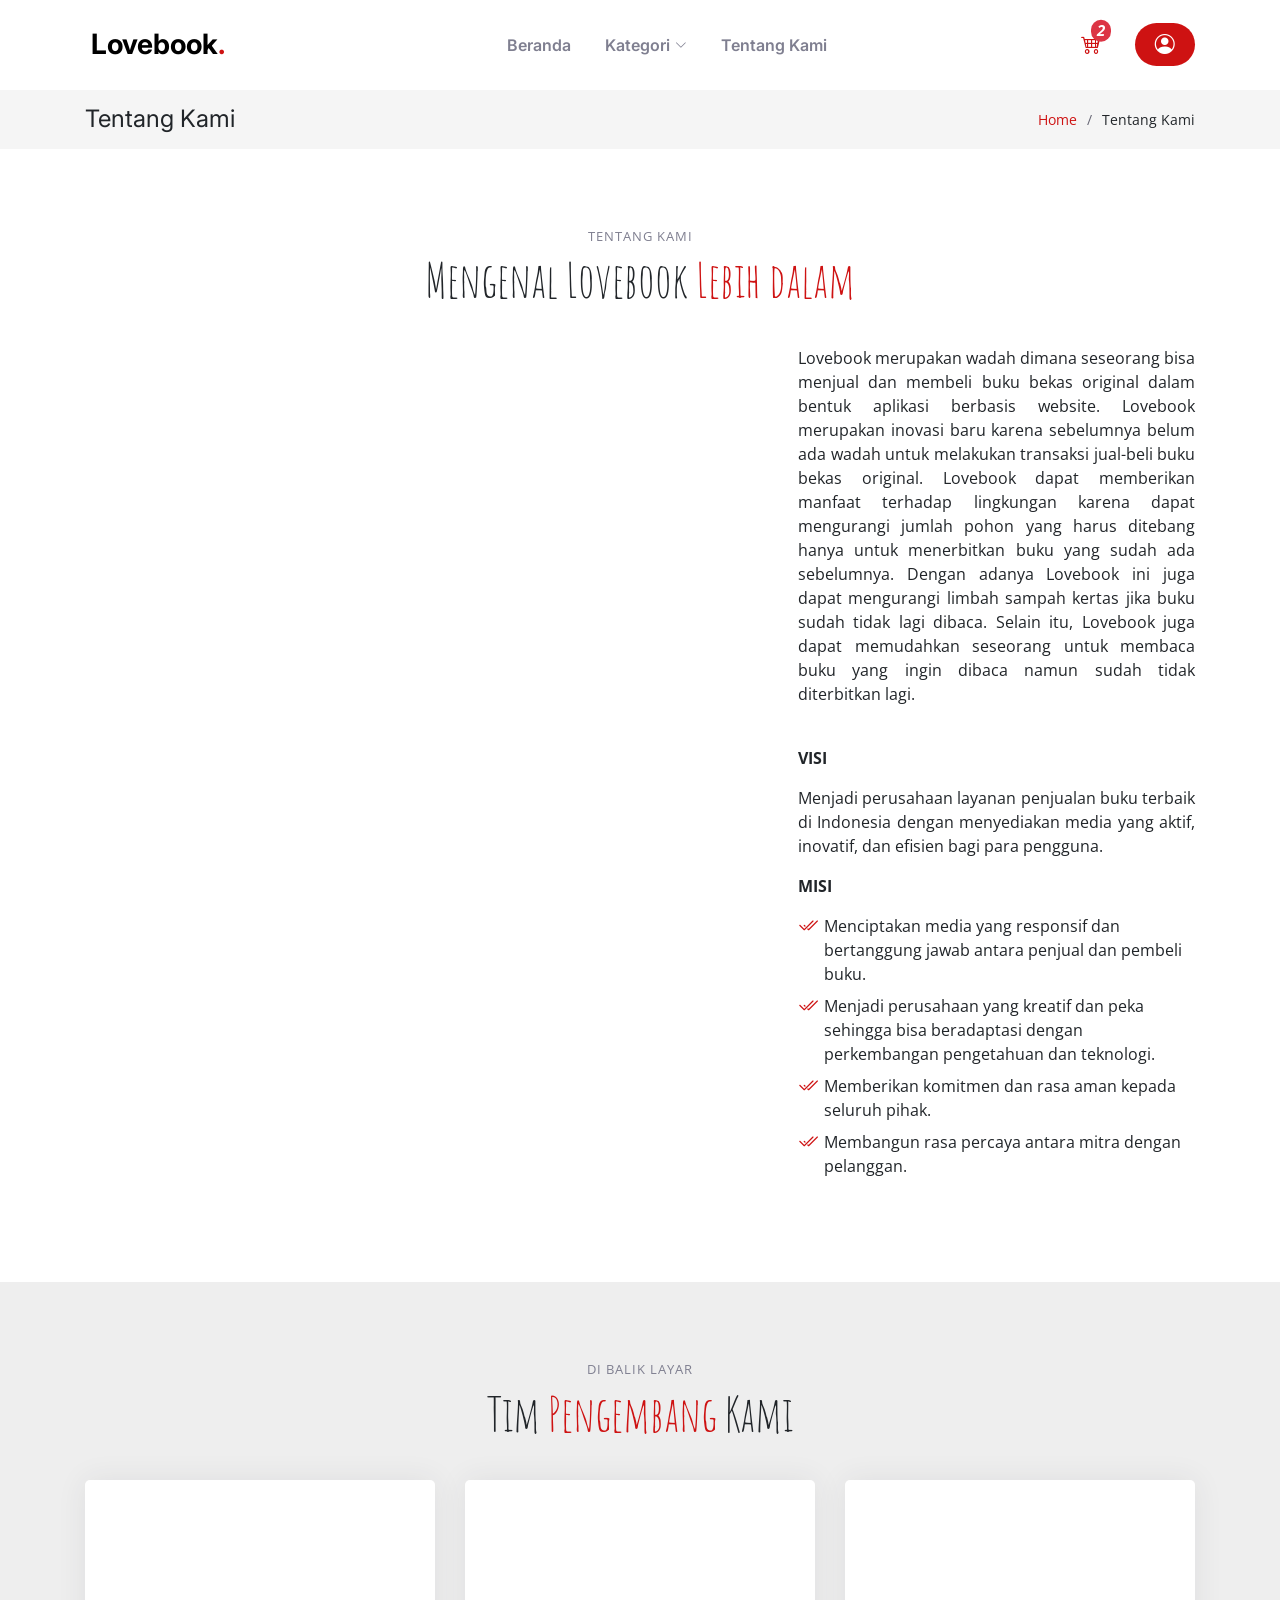
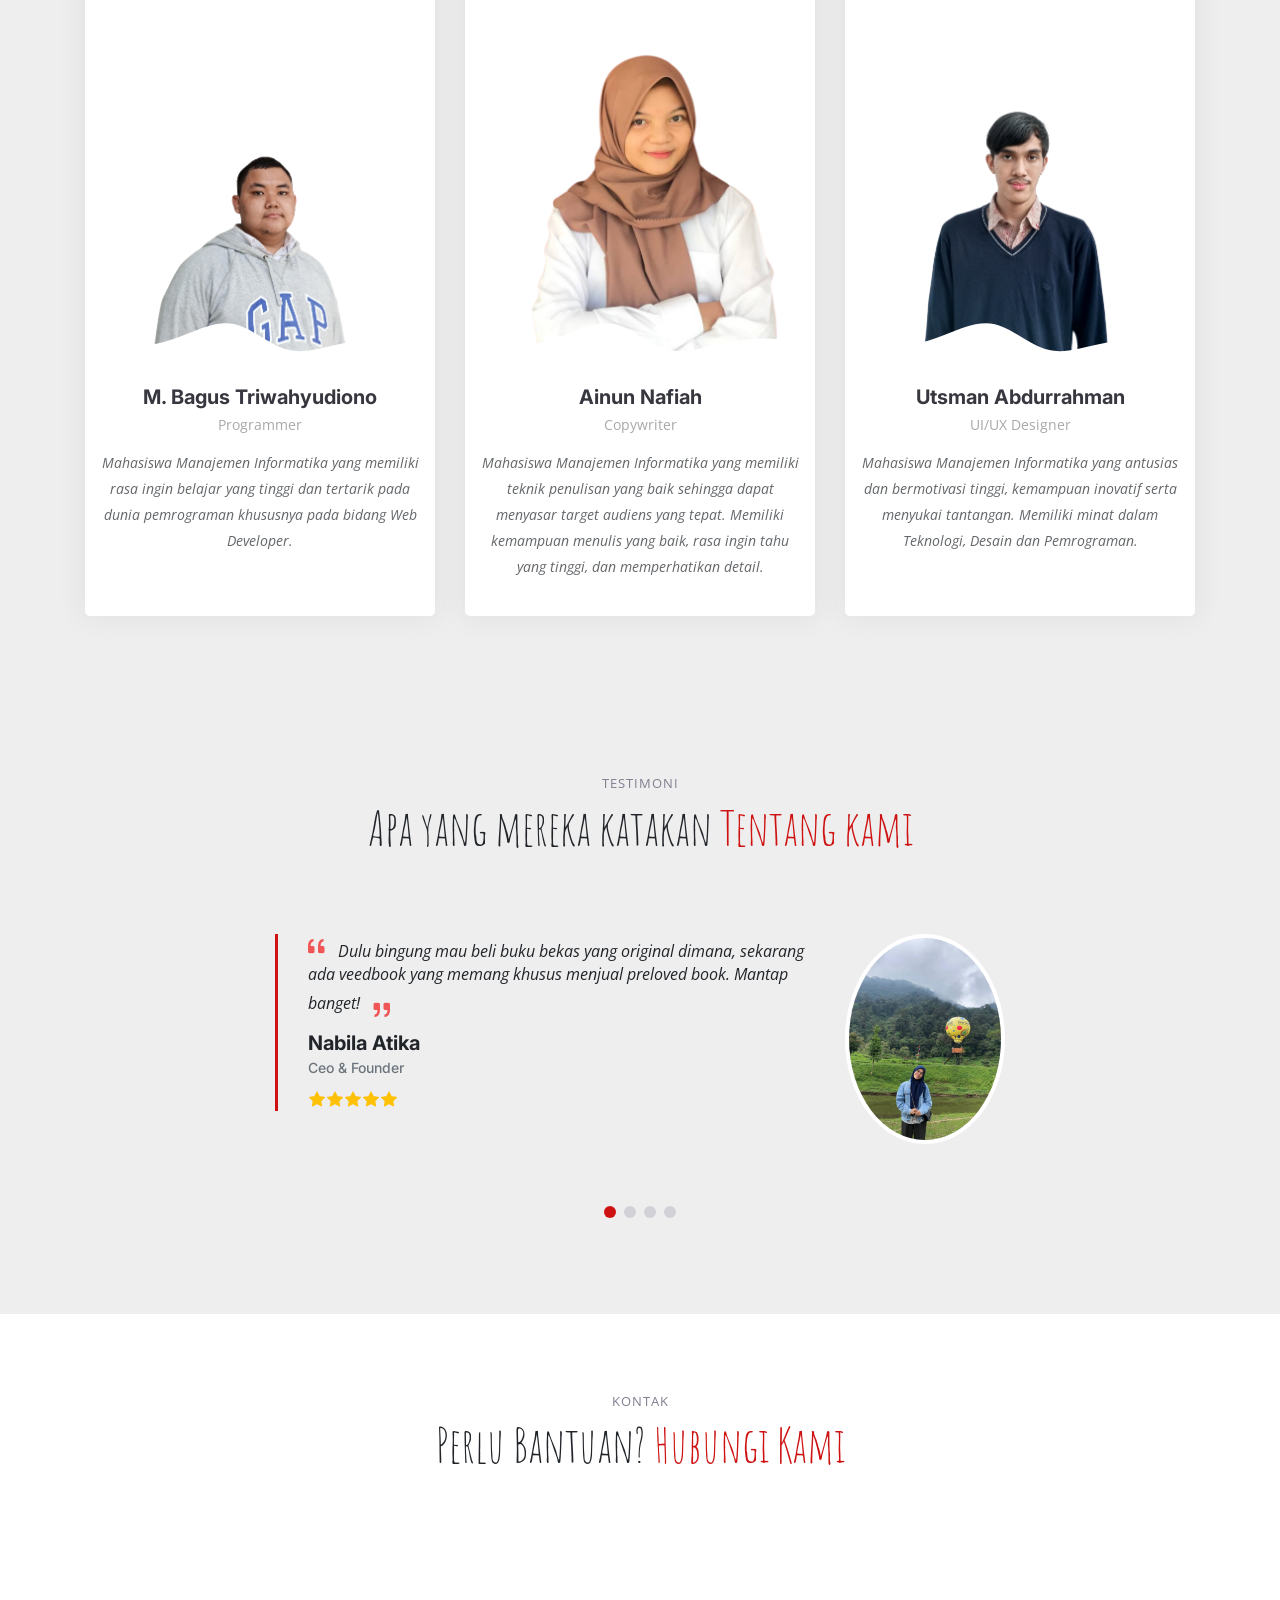
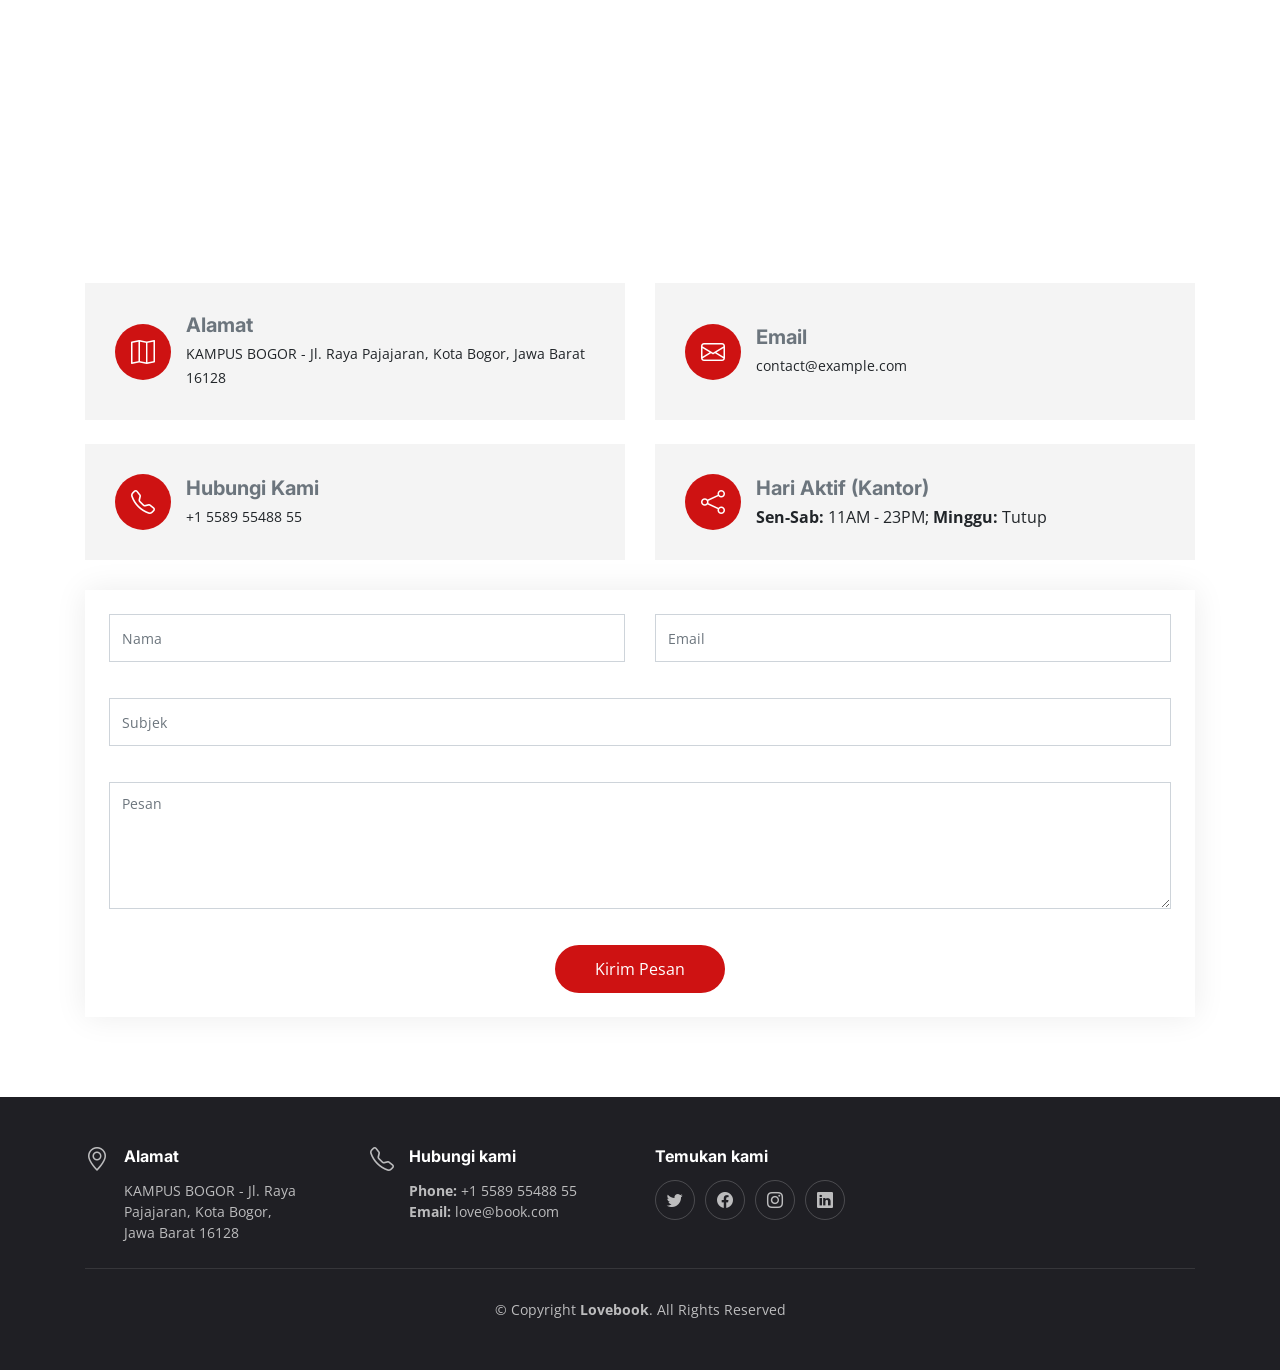
==== commit 99712104: "Add files via upload" ====
--- a/aboutus.html
+++ b/aboutus.html
@@ -43,8 +43,8 @@
 
       <a href="index.html" class="logo d-flex align-items-center me-auto me-lg-0">
         <!-- Uncomment the line below if you also wish to use an image logo -->
-        <img src="assets/img/logolovebook1.png" alt="">
-        <h1>Lovebook<span>.</span></h1>
+        <img src="assets/img/logolovebookFIX.png" alt="">
+        <h1 class="navbar">Lovebook<span>.</span></h1>
       </a>
 
       <nav id="navbar" class="navbar">
@@ -98,11 +98,11 @@
           </div>
   
           <div class="row gy-4">
-            <div class="col-lg-7 position-relative about-img" style="background-image: url(assets/img/about1.jpg) ;" data-aos="fade-up" data-aos-delay="150">
+            <div class="col-lg-7 position-relative about-img" style="background-image: url(assets/img/about2.jpg) ;" data-aos="fade-up" data-aos-delay="150">
             </div>
             <div class="col-lg-5 d-flex align-items-end" data-aos="fade-up" data-aos-delay="300">
               <div class="content ps-0 ps-lg-5">
-                <p>
+                <p style="text-align:justify">
                   Lovebook merupakan wadah dimana seseorang bisa menjual dan membeli buku bekas original dalam bentuk aplikasi berbasis website. Lovebook 
                   merupakan inovasi baru karena sebelumnya belum ada wadah untuk melakukan transaksi jual-beli buku bekas original. Lovebook dapat memberikan 
                   manfaat terhadap lingkungan karena dapat mengurangi jumlah pohon yang harus ditebang hanya untuk menerbitkan buku yang sudah ada sebelumnya. 
@@ -110,8 +110,8 @@
                   seseorang untuk membaca buku yang ingin dibaca namun sudah tidak diterbitkan lagi.
                 </p><br>
                 <p><b>VISI</b></p>
-                <p>Menjadi perusahaan layanan penjualan buku terbaik di Indonesia dengan menyediakan media yang aktif, inovatif, dan efisien bagi para pengguna. </p>
-                <p><b>MISI</b></p>
+                <p style="text-align:justify">Menjadi perusahaan layanan penjualan buku terbaik di Indonesia dengan menyediakan media yang aktif, inovatif, dan efisien bagi para pengguna. </p>
+                <p style="text-align:justify"><b>MISI</b></p>
                 <ul>
                   <li><i class="bi bi-check2-all"></i> Menciptakan media yang responsif dan bertanggung jawab antara penjual dan pembeli buku. </li>
                   <li><i class="bi bi-check2-all"></i> Menjadi perusahaan yang kreatif dan peka sehingga bisa beradaptasi dengan perkembangan pengetahuan dan teknologi. </li>
@@ -300,7 +300,7 @@
                     </div>
                   </div>
                   <div class="col-lg-2 text-center">
-                    <img src="assets/img/testimonials/testi8.jpg" class="img-fluid testimonial-img" alt="">
+                    <img src="assets/img/testimonials/testi7.jpg" class="img-fluid testimonial-img" alt="">
                   </div>
                 </div>
               </div>
@@ -469,4 +469,4 @@
 
 </body>
 
-</html>
+</html>
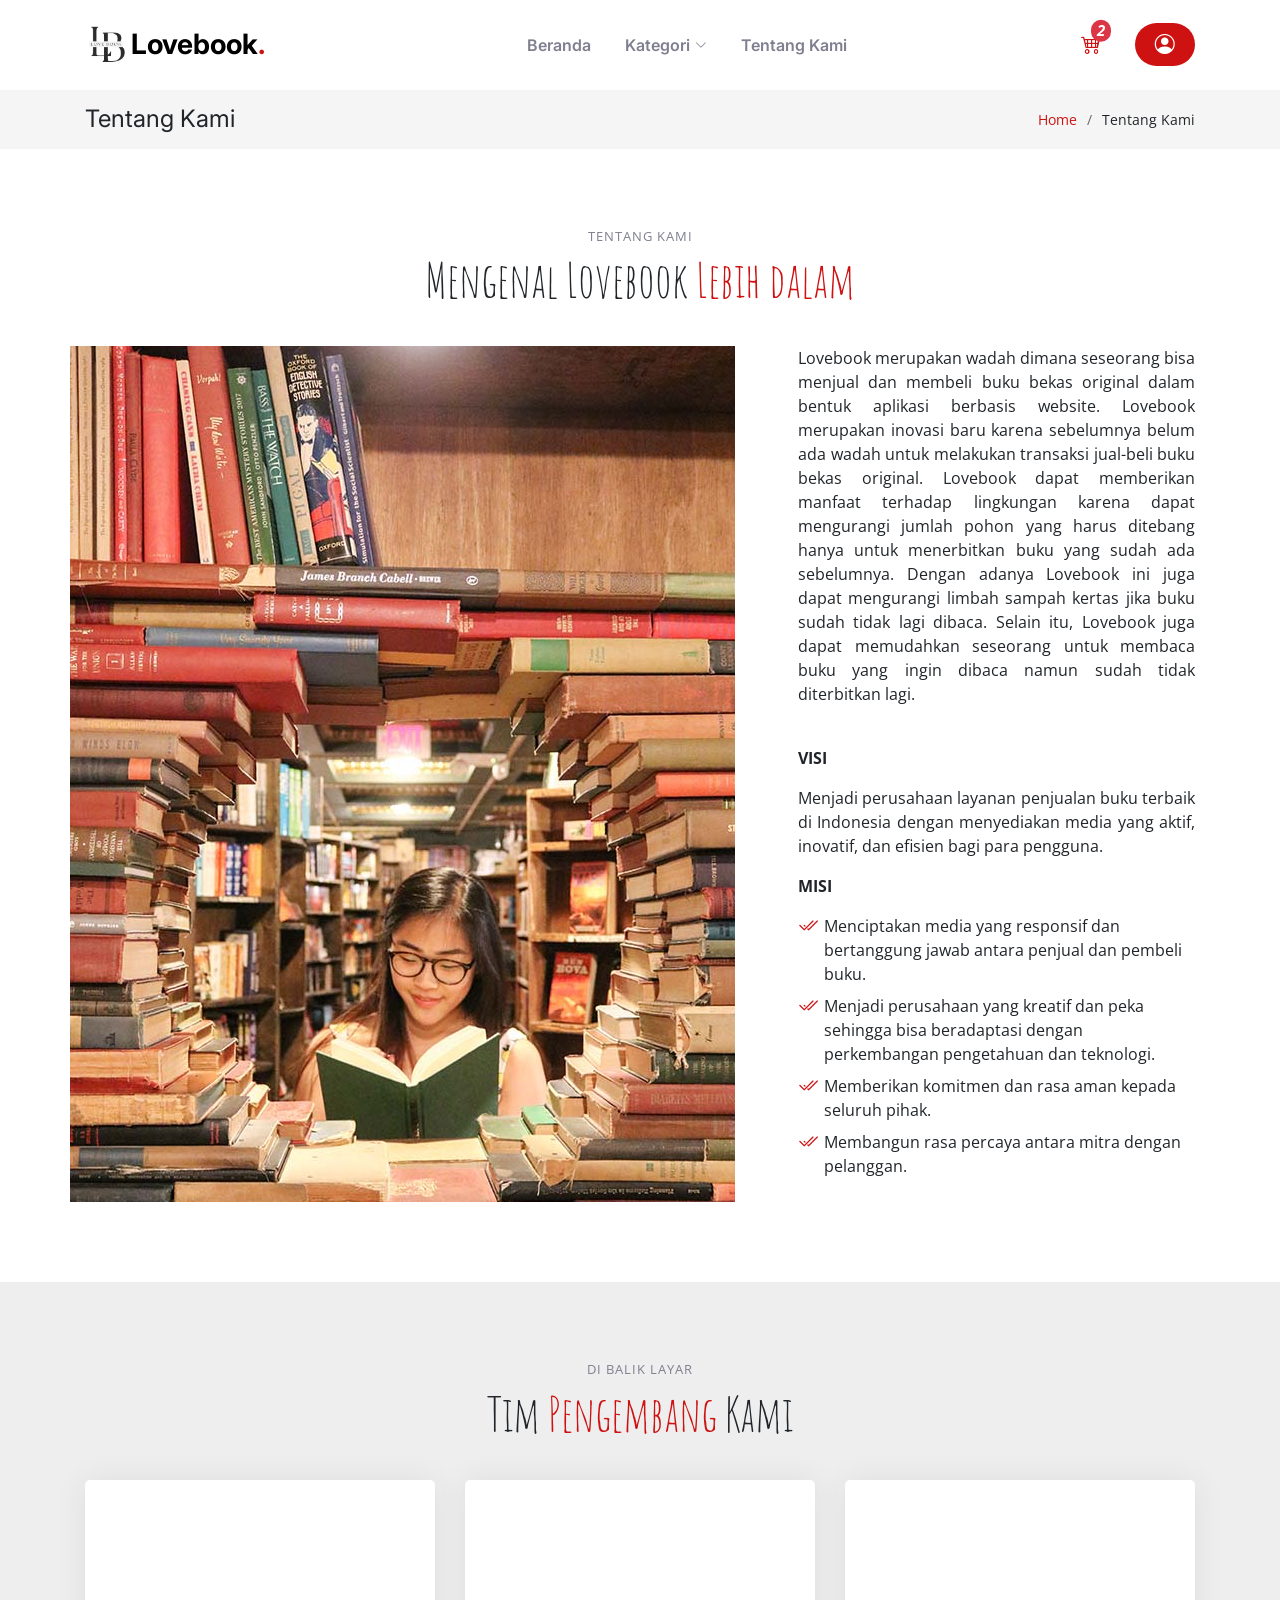
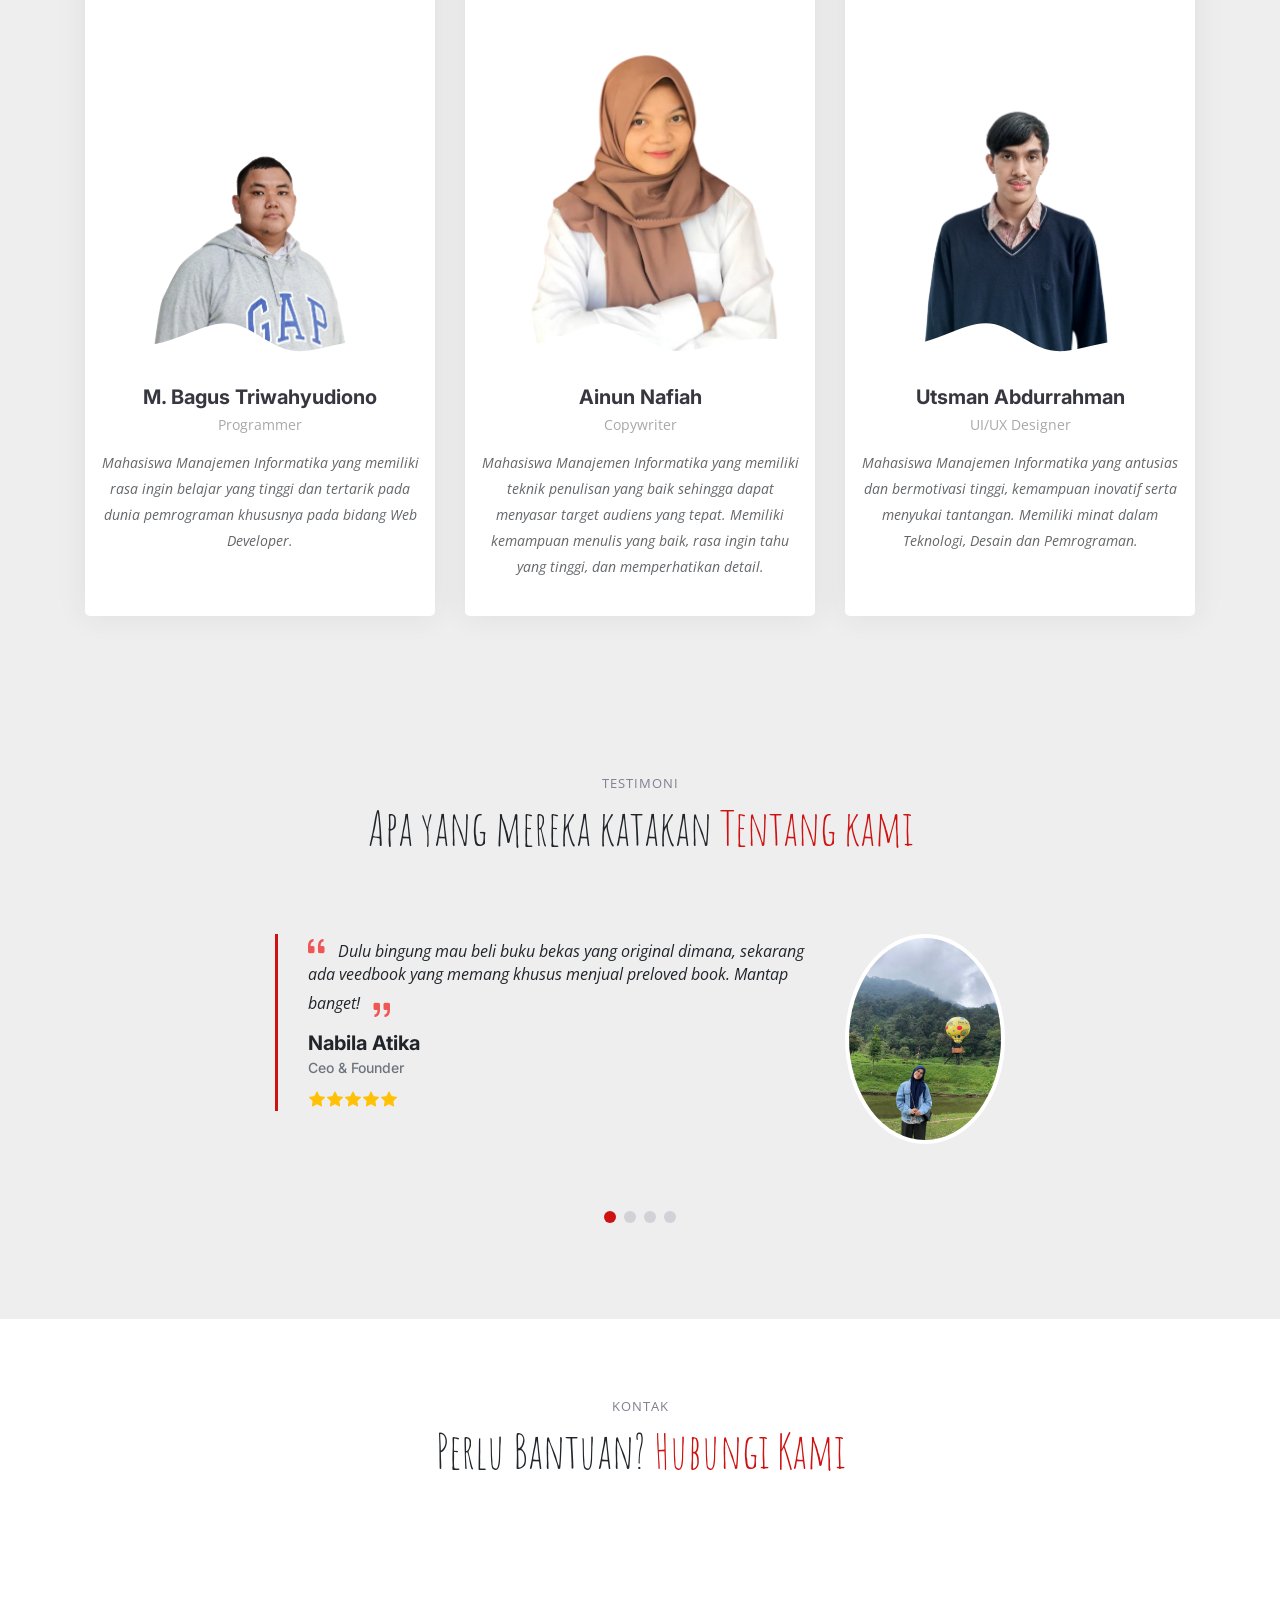
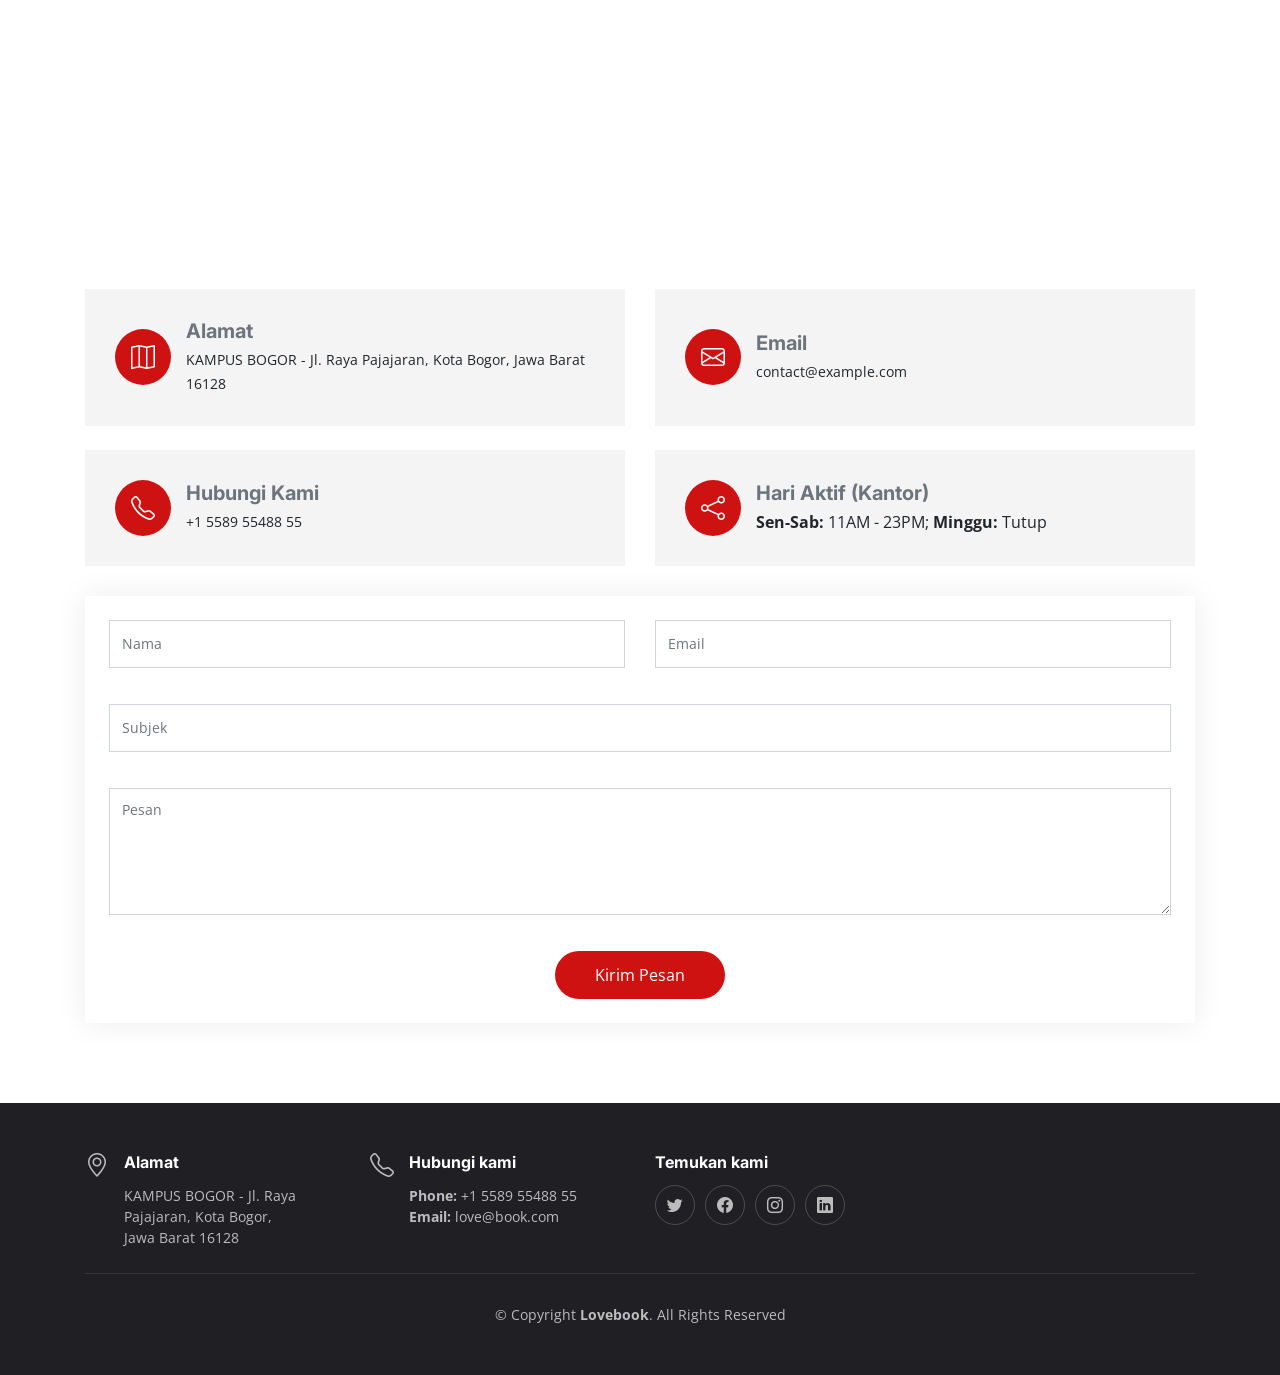
==== commit 353f42a6: "Update aboutus.html" ====
--- a/aboutus.html
+++ b/aboutus.html
@@ -300,7 +300,7 @@
                     </div>
                   </div>
                   <div class="col-lg-2 text-center">
-                    <img src="assets/img/testimonials/testi7.jpg" class="img-fluid testimonial-img" alt="">
+                    <img src="assets/img/testimonials/testi7.png" class="img-fluid testimonial-img" alt="">
                   </div>
                 </div>
               </div>
@@ -469,4 +469,4 @@
 
 </body>
 
-</html>+</html>
--- a/assets/css/main.css
+++ b/assets/css/main.css
@@ -1924,4 +1924,16 @@
   padding: 15px;
   border-top: 1px solid #eee; }
 .card-product .title {
-  margin-top: 0; }+  margin-top: 0; }
+
+.btn-lovebook {
+  font-weight: 500; 
+  font-size: 14px; 
+  letter-spacing: 1px; 
+  display: inline-block; 
+  padding: 12px 36px; 
+  border-radius: 50px; 
+  transition: 0.5s; 
+  background-color:#CE1212; 
+  color:white;
+}
